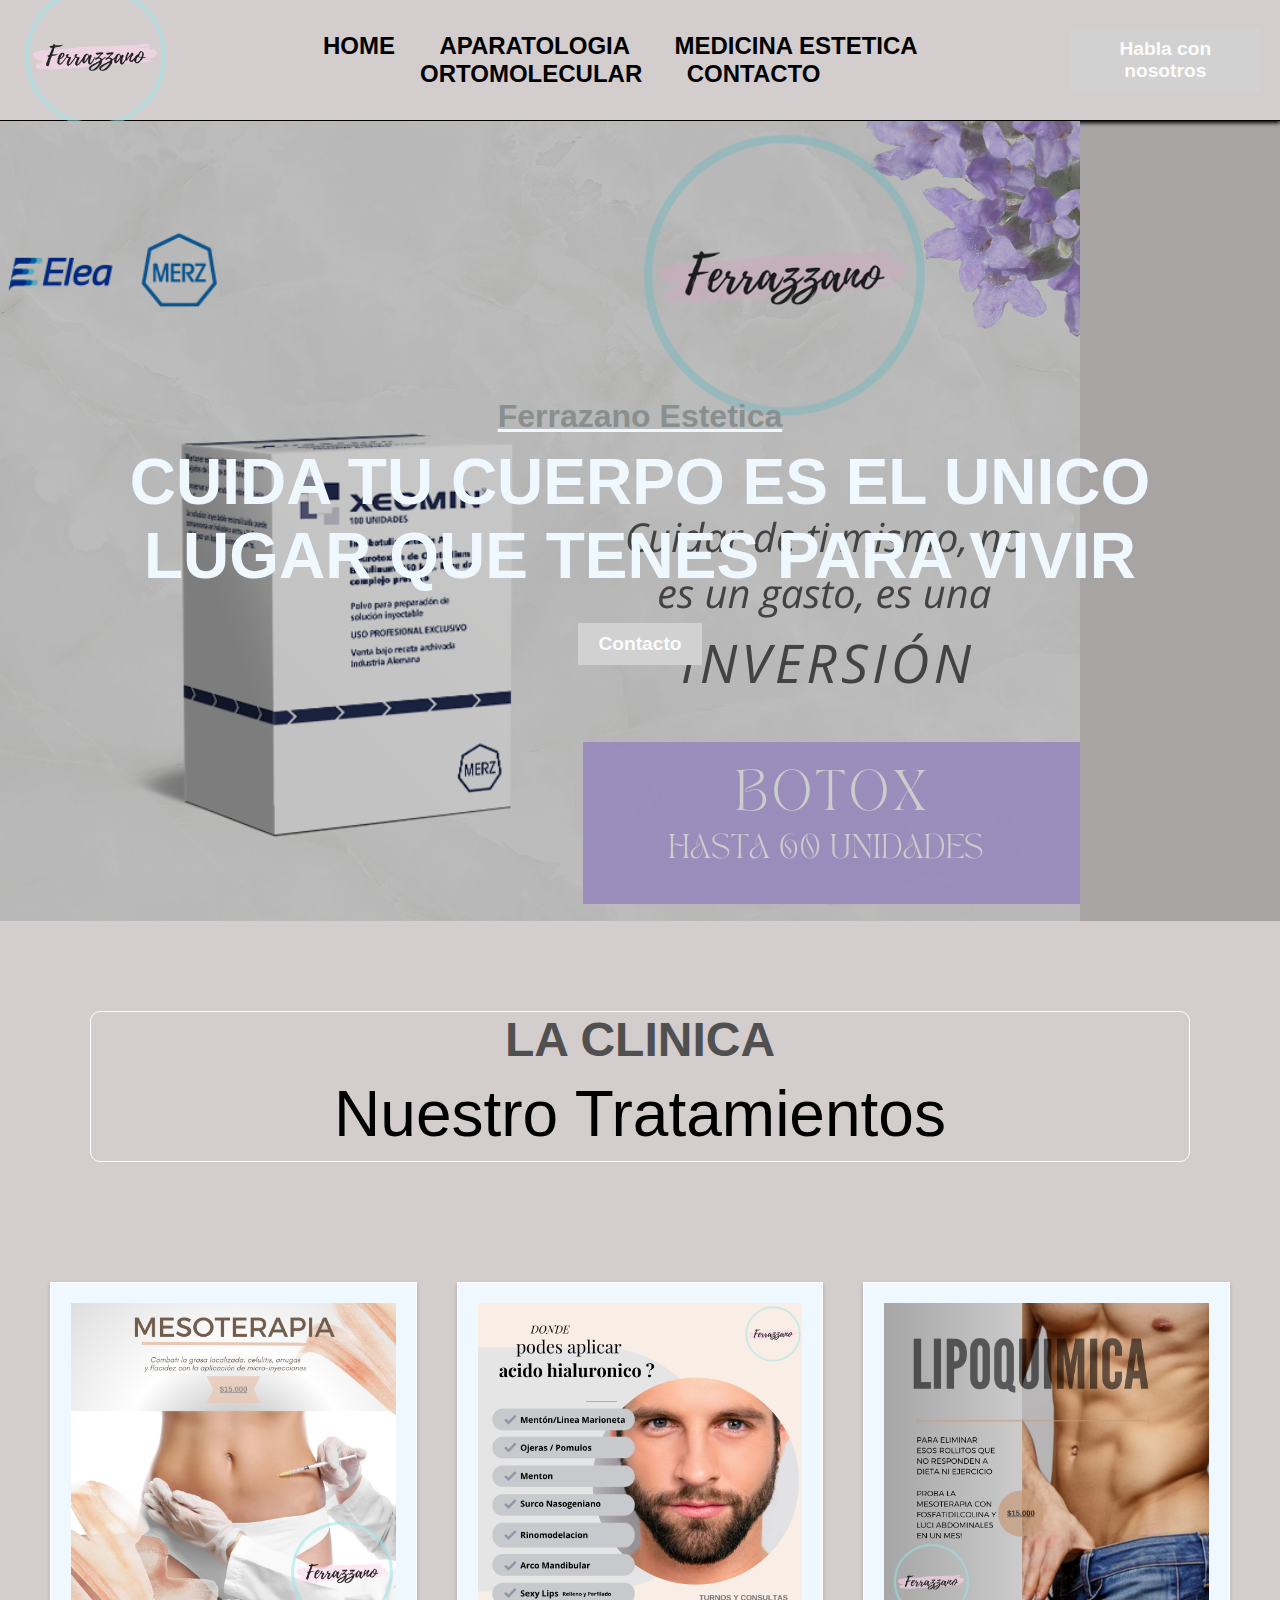
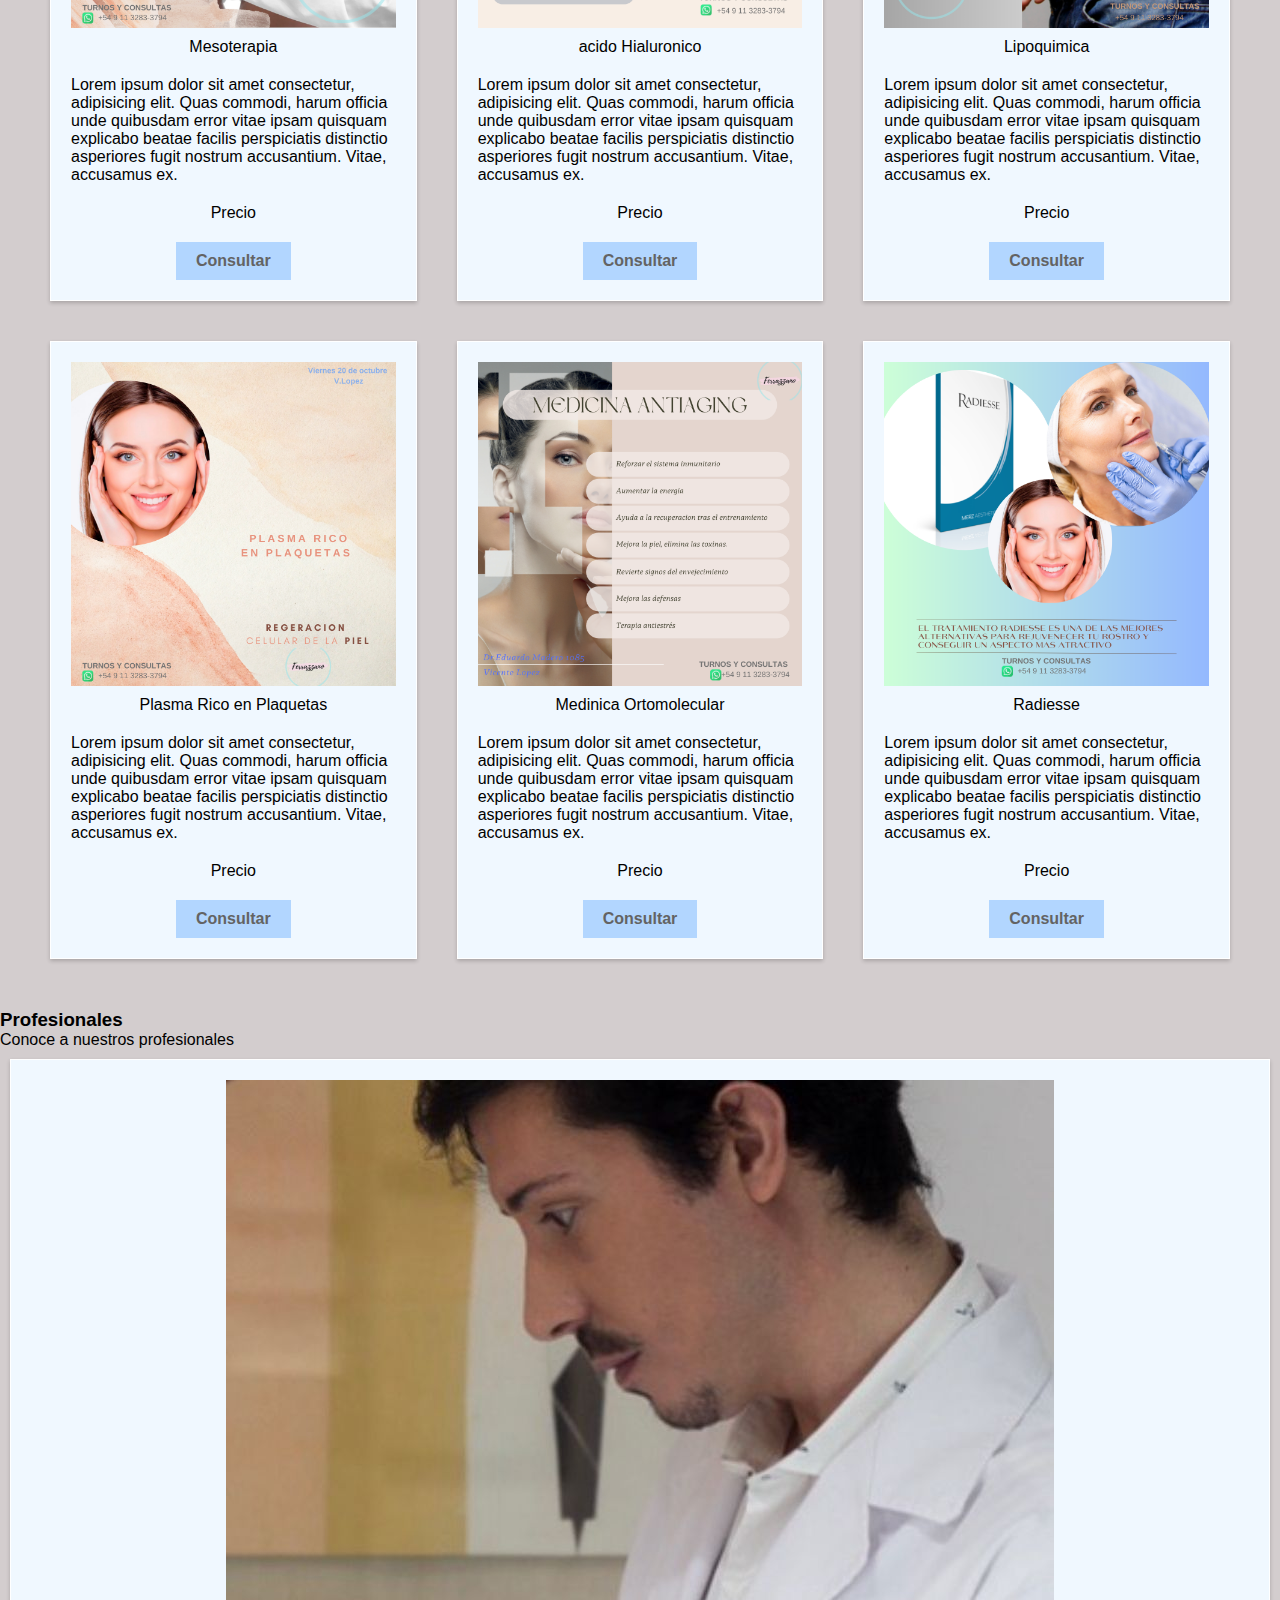
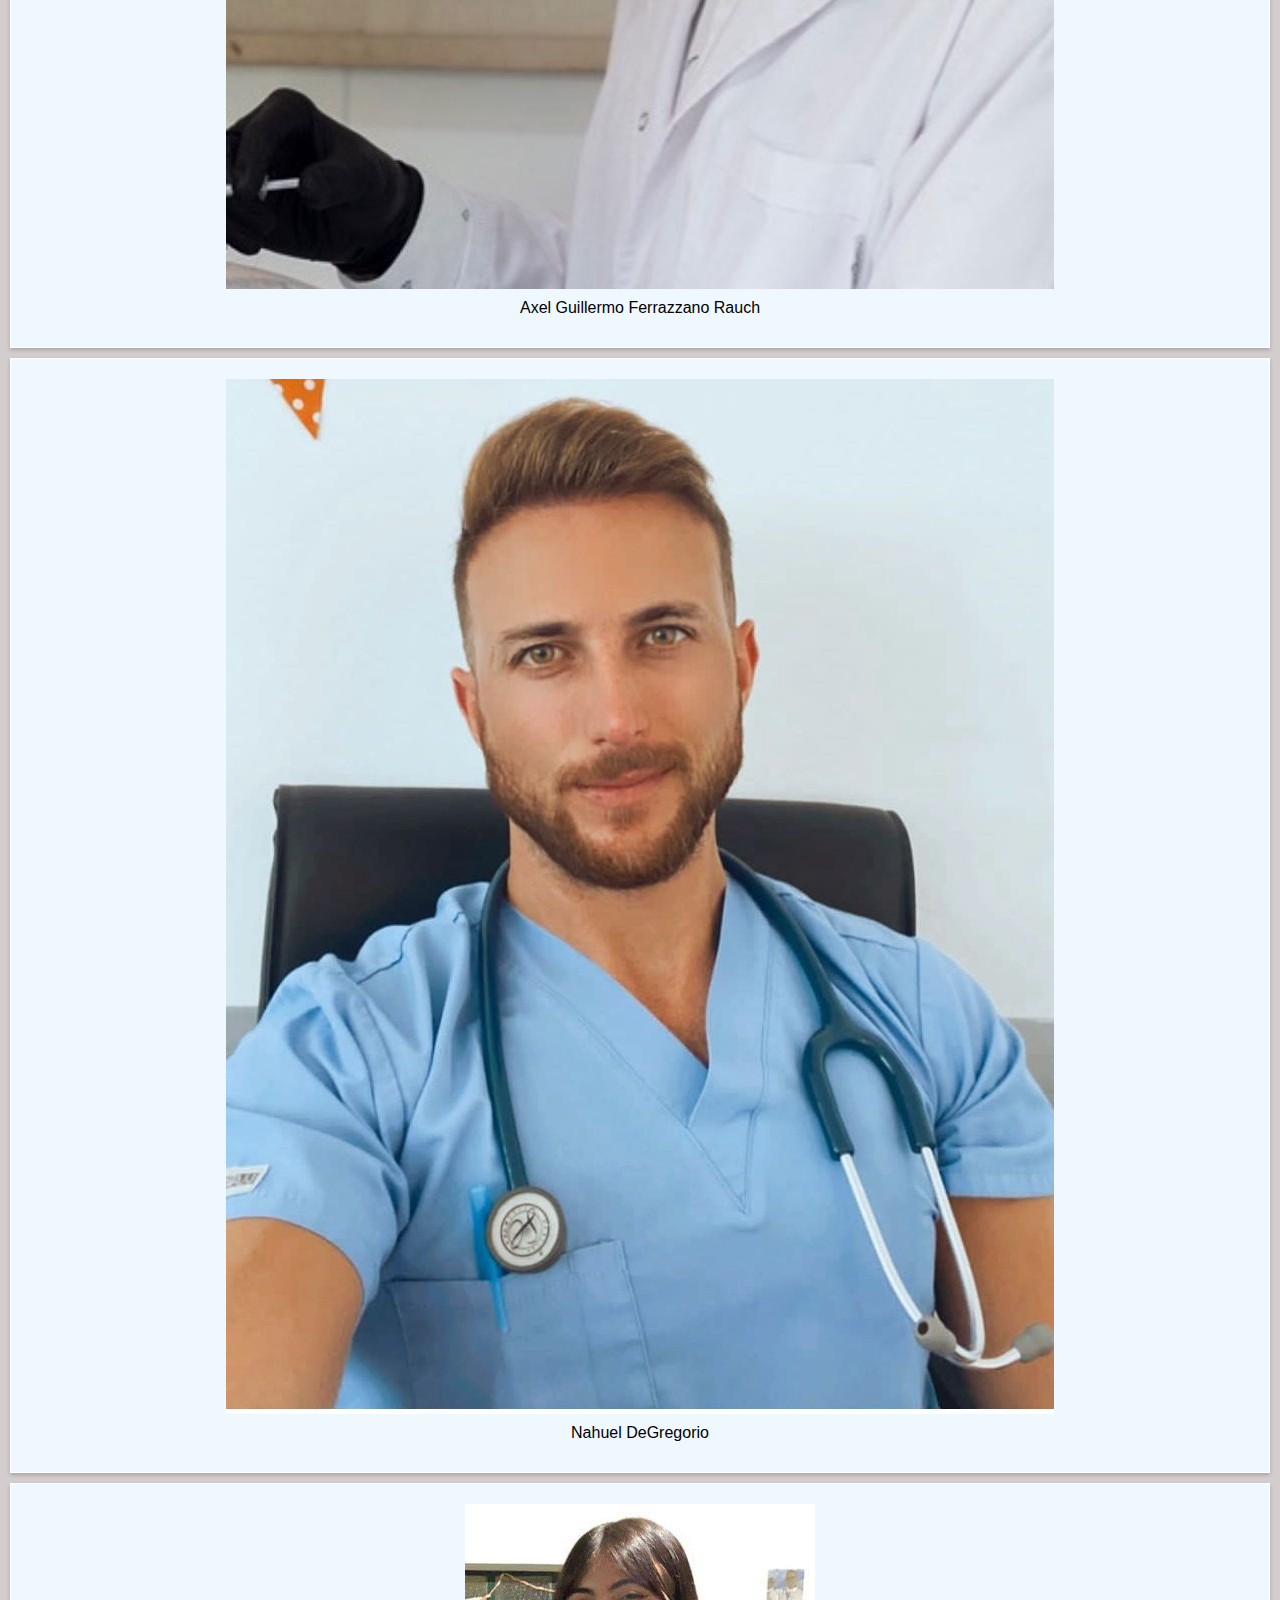
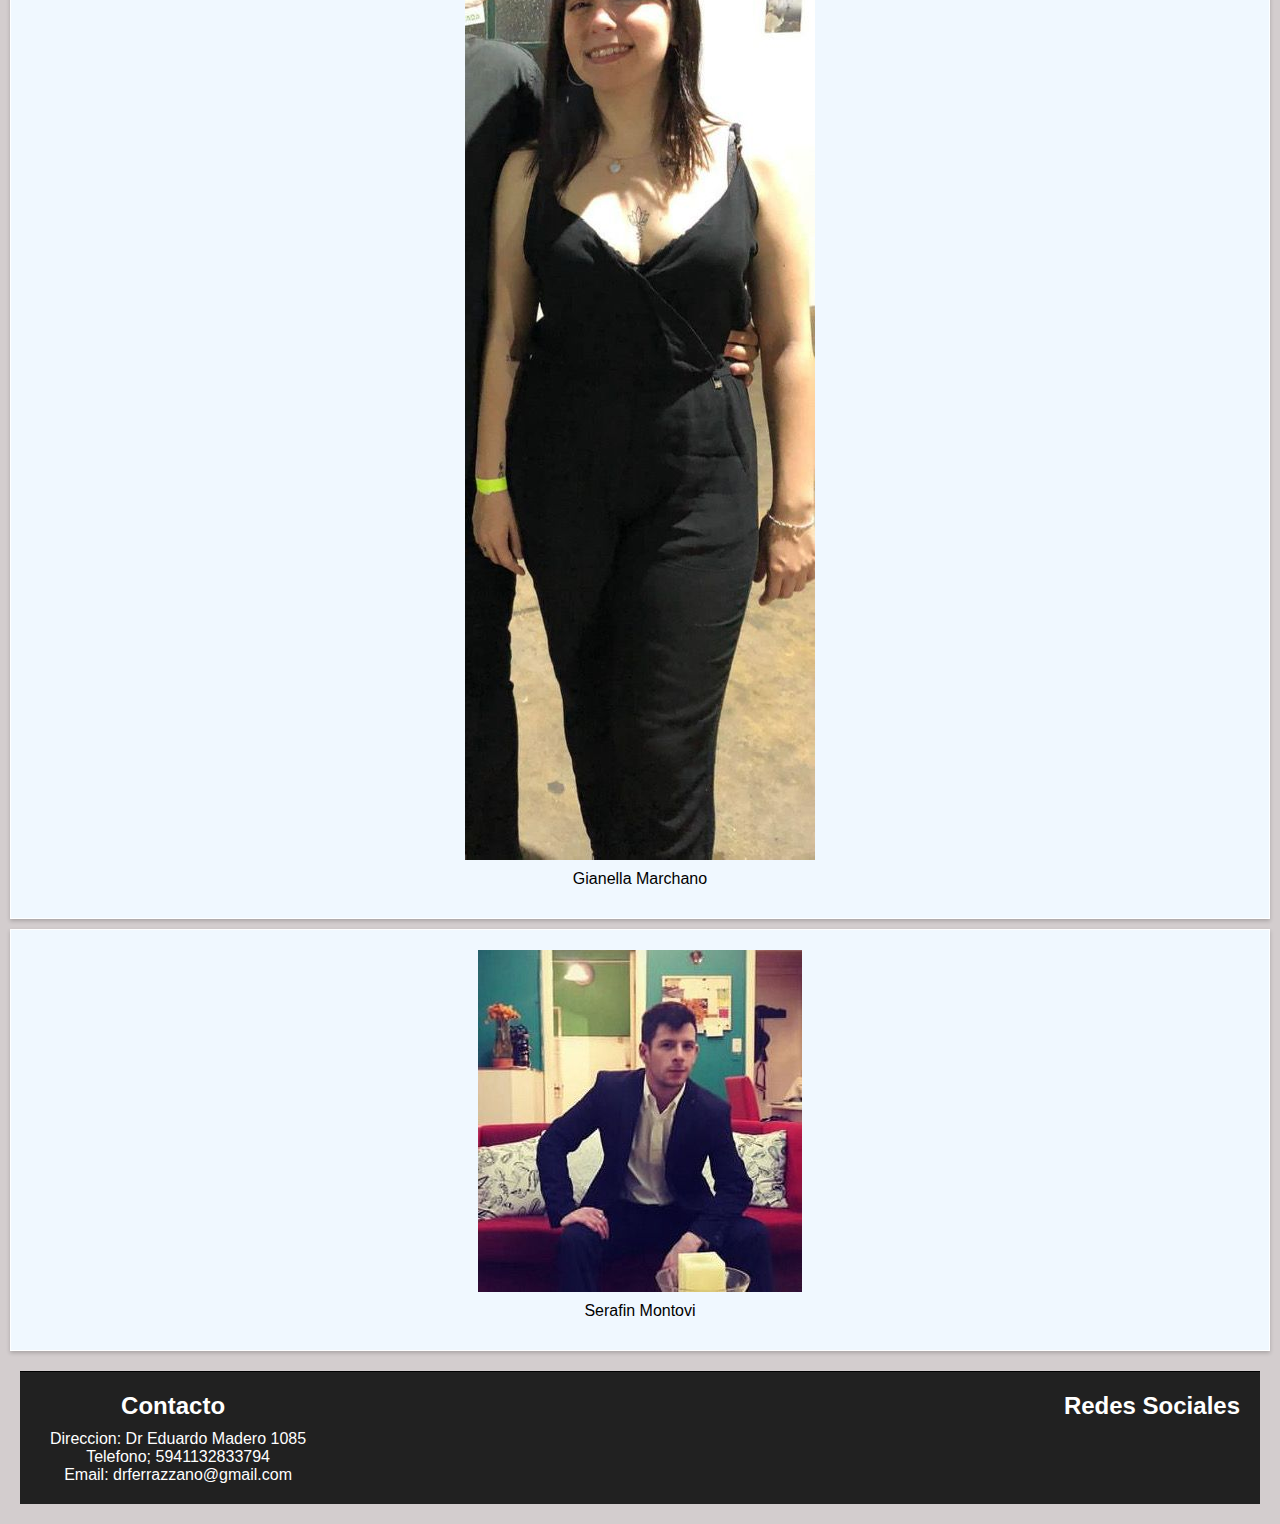
==== index.html @ 077e42eb "carga inicial" ====
<!DOCTYPE html>
<html lang="en">
<head>
    <meta charset="UTF-8">
    <meta name="viewport" content="width=device-width, initial-scale=1.0">
    <title>Ferrazzano Asthetik</title>
    <!--css-->
    <link rel="stylesheet" href="css/style.css">
</head>
<body>

    <!-- header-->


    <header class="encabezado">
        <a href="">
            <img class="logo" src="./img/Ferrazzano.png" alt="logo de ferrazano">
        </a>
        
        <nav>
            <ul>
                <li><a href="index.html">Home</a></li>
                <li><a href="./pages/aparatologia.html">Aparatologia</a></li>
                <li><a href="./pages/medicinaestetica.html">Medicina Estetica</a></li>
                <li><a href="./pages/ortomolecular.html">Ortomolecular</a></li>
                <li><a href="./pages/contacto.html">Contacto</a></li>
            </ul>
        </nav>

        <button class="boton">Habla con nosotros</button>
    </header>

 <!--banner-->


 <section class="banner">
    <div class="bannerContenido">
        <h2><span class="verde"> Ferrazano Estetica</span></h2>
        <p>Cuida tu cuerpo es el unico lugar que tenes para vivir</p>
        <button class="boton">Contacto</button>


    </div>
</section>


<!--Tratamientos-->


<section id="tratamientos" class="tratamientos">
    <h3>La Clinica</h3>
    <p>Nuestro Tratamientos</p>

</section>


<main class="contenedorTratamientos">


    <div class="tarjeta">
        <img src="img/meso.png" alt="Tratamiento 1">
        <p>Mesoterapia</p>
        <p>Lorem ipsum dolor sit amet consectetur, adipisicing elit. Quas commodi, harum officia unde quibusdam error vitae ipsam quisquam explicabo beatae facilis perspiciatis distinctio asperiores fugit nostrum accusantium. Vitae, accusamus ex.</p>
        <p>Precio</p>
        <button class="boton">Consultar</button>
    </div>


    <div class="tarjeta">
        <img src="img/ac h hombre.png" alt="Tratamiento 2">
        <p>acido Hialuronico</p>
        <p>Lorem ipsum dolor sit amet consectetur, adipisicing elit. Quas commodi, harum officia unde quibusdam error vitae ipsam quisquam explicabo beatae facilis perspiciatis distinctio asperiores fugit nostrum accusantium. Vitae, accusamus ex.</p>
        <p>Precio</p>
        <button class="boton">Consultar</button>
    </div>


    <div class="tarjeta">
        <img src="img/lipoquimica.png" alt="Tratamiento 3">
        <p>Lipoquimica</p>
        <p>Lorem ipsum dolor sit amet consectetur, adipisicing elit. Quas commodi, harum officia unde quibusdam error vitae ipsam quisquam explicabo beatae facilis perspiciatis distinctio asperiores fugit nostrum accusantium. Vitae, accusamus ex.</p>
        <p>Precio</p>
        <button class="boton">Consultar</button>
    </div>


    <div class="tarjeta">
        <img src="img/prp.png" alt="Tratamiento 4">
        <p>Plasma Rico en Plaquetas</p>
        <p>Lorem ipsum dolor sit amet consectetur, adipisicing elit. Quas commodi, harum officia unde quibusdam error vitae ipsam quisquam explicabo beatae facilis perspiciatis distinctio asperiores fugit nostrum accusantium. Vitae, accusamus ex.</p>
        <p>Precio</p>
        <button class="boton">Consultar</button>
    </div>


    <div class="tarjeta">
        <img src="img/MEdicina antiaging.png" alt="Tratamiento 5">
        <p>Medinica Ortomolecular</p>
        <p>Lorem ipsum dolor sit amet consectetur, adipisicing elit. Quas commodi, harum officia unde quibusdam error vitae ipsam quisquam explicabo beatae facilis perspiciatis distinctio asperiores fugit nostrum accusantium. Vitae, accusamus ex.</p>
        <p>Precio</p>
        <button class="boton">Consultar</button>
    </div>


    <div class="tarjeta">
        <img src="img/radiesse.png" alt="Tratamiento 6">
        <p>Radiesse</p>
        <p>Lorem ipsum dolor sit amet consectetur, adipisicing elit. Quas commodi, harum officia unde quibusdam error vitae ipsam quisquam explicabo beatae facilis perspiciatis distinctio asperiores fugit nostrum accusantium. Vitae, accusamus ex.</p>
        <p>Precio</p>
        <button class="boton">Consultar</button>
    </div>




</main>


<!--Profesionales-->


<section id="profesionales" class="Especialidades">
    <h3>Profesionales</h3>
    <p>Conoce a nuestros profesionales</p>
    </section>


    <div class="contenedorProfesionales">

        <div class="tarjeta">
            <img src="img/axel dr.jpg" alt="">
            <p>Axel Guillermo Ferrazzano Rauch</p>
        </div>


        <div class="tarjeta">
            <img src="img/dr nahuel.jpg" alt="">
            <p>Nahuel DeGregorio</p>
        </div>


        <div class="tarjeta">
            <img src="img/gianela.jpg" alt="">
            <p>Gianella Marchano</p>
        </div>


        <div class="tarjeta">
            <img src="img/nahuel montovi.jpg" alt="">
            <p>Serafin Montovi</p>
        </div>


    </div>


    <!--Footer-->


    <footer class="footer">
        <div class="footerContenido">
            <div class="infoContenido">
                <h4>Contacto</h4>
                <p><i class="fas fa-map-marker-alt"></i>Direccion: Dr Eduardo Madero 1085</p>
                <p><i class="fas fa-phone"></i>Telefono; 5941132833794</p>
                <p><i class="fas fa-envelope"></i>Email: drferrazzano@gmail.com</p>
            </div>


            <div class="redesSociales">
                <h4>Redes Sociales</h4>
                <a href="#"><i class=" fab fa-facebook"></i></a>
                <a href="#"><i class="fab fa-twitter"></i></a>
                <a href="#"><i class="fab fa-instagram"></i></a>


            </div>


        </div>


    </footer>
</body>
</html>
---- css/style.css ----
*{
    margin: 0;
    padding: 0;
}


@import url('https://fonts.googleapis.com/css2?family=Roboto+Mono:wght@100;400;600&family=Roboto+Serif:ital,opsz,wght@1,8..144,200&family=Roboto:ital,wght@0,100;1,500&family=Tilt+Prism&display=swap');
@import url('https://fonts.googleapis.com/css2?family=Rubik+Mono+One&display=swap');


body{
    font-family: 'Roboto', sans-serif;
    background-color: rgb(186, 203, 218);
}


/* header*/


.encabezado{
    display: flex;
    justify-content: space-around;
    align-items: center;
    height: 100px;
    box-shadow: 0px 2px 4px rgb(0, 0, 0);
}




.verde{
    color: rgb(137, 143, 143);
}


.boton{
    background-color: rgb(209, 209, 209);
    color: rgb(252, 251, 251);
    font-weight: 700;
    border: none;
    padding: 10px 20px;
    font-size: 1.2rem;
}


.boton:hover{
    background-color: rgb(178, 214, 255);
    color: rgb(3, 3, 3);
    cursor: pointer;
}


.encabezado li{
    list-style-type: none;
    display: inline-block;
}


.encabezado li a{
    text-decoration: none;
    margin: 10px;
    color: black;
    font-size: 1.5rem;
}


/* Banner*/


.banner{
    background-image: url("..//img/@FERRAZZANO.ESTETICA.png") ;
    background-repeat: no-repeat; ;
    height: calc(100vh - 100px);
    position: relative;
    display: flex;
    justify-content: center;
    align-items: center;


}


.banner::after{
    content: "";
    position: absolute;
    top: 0;
    left: 0;
    width: 100%;
    height: 100%;
    background-color:  rgb(0, 0, 0, 0.2);
    z-index: 0;
}


.bannerContenido{
    z-index: 1;
    display: flex;
    flex-direction: column;
    justify-content: center;
    align-items: center;
    padding: 20px;
}


.bannerContenido h2{
    font-size: 2rem;
    font-weight: bold;
    color: aliceblue;
    margin-bottom: 10px;


}


.bannerContenido p{
    color: aliceblue;
    font-size: 4rem;
    text-transform: uppercase;
    font-weight: 700;
    font-family: 'Rubik Mono One', sans-serif;
    margin-bottom: 20px;
    text-align: center;
}


.bannerContenido .boton{
    margin-top: 10px;
}


/*Destinos*/


.tratamientos{
    text-align: center;
    margin: 10vh;
    border-bottom: 1px solid black;


}


.tratamientos h3{
    color: rgb(80, 80, 80);
    text-transform: uppercase ;
    font-size: 3rem;


}


.tratamientos p{
    font-size: 4rem;
    color: black;
    padding: 10px;
}


.contenedorTratamientos{
    display: grid;
    grid-template-columns: repeat(3, 1fr);
    gap: 20px;
}


.tratamientos{
    border: 1px solid white;
    border-radius: 10px;
    text-align: center;
}


.tarjeta{
    display: flex;
    flex-direction: column;
    justify-content: center;
    align-items: center;
    background-color: aliceblue;
    border: 1px solid white;
    padding: 20px;
    box-shadow: 0px 2px 4px rgb(0, 0, 0, 0.2);
    margin: 10px;
}


.tarjeta img{
    max-width: 100%;
}


.tarjeta p{
    margin: 10px 0;
}


.tarjeta button{
    background-color: rgb(178, 214, 255);
    color: rgb(99, 99, 99);
    border: none;
    padding: 10px 20px;
    font-size: 1rem;
    cursor: pointer;
    margin-top: 10px;
}


.tarjeta button:hover{
    background-color: rgb(50, 69, 243);


}








/*profesionales*/

.contenedorProfesonales{
    display: flex;
    margin: 10vh;
}


/* footer*/

.footer{
    background-color: #212121;
    color: #fff;
    padding: 20px 0;
}


.footerContenido{
    display: flex;
    justify-content: space-between;
    max-width: 1200px;
    margin: 0 auto;
    padding: 0 20px;
}


.footer h4{
    font-size: 1.5rem;
    margin-bottom: 10px;
}


.infoContacto p,
.redesSociales a{
    margin: 5px 0;
    font-size: 1.2rem;
}


.redesSociales a{
    color: yellow;
    text-decoration: none;
    margin-right: 10px;
    font-size: 1.5rem;
}


.redesSociales a:hover{
    color: lightgreen;
}




.footer i{
    margin-right: 10px;
}


/*BODY*/

body{
    background-color: rgb(211, 205, 206);
}

/*HEADER*/

header{
    border-bottom: 1px solid black;
    text-align: center;
    padding: 10px 20px;
}

.logo{
    width: 150px;
}

nav ul li{
    list-style: none;
    display: inline-block;
    margin: 0 10px;
}

a{
    text-decoration: none;
    text-transform: uppercase;
    font-weight: bold;
    color: rgb(204, 139, 150);
}

/*MAIN*/

main{
    margin: 20px;
    padding: 20px;
}

h1,
h2{
    text-align: center;
    text-decoration: underline;
    margin: 20px 0px;
}


/*FOOTER*/


footer{
    margin: 20px;
    padding: 20px;
    border-top: .0625rem solid black;
    text-align: center;
}


.contenedorMED{
    margin: 3px;
    border: 4px solid grey;
    border-radius: 2px;
}

.imgMED{
    display: block;
    width: 50%;
    height: auto;
    margin: auto;

}

.contenedorAparatologia{
    margin: 3px;
    border: 4px solid grey;
    border-radius: 2px;
}

.imgAparatologia{
    display: block;
    width: 50%;
    height: auto;
    margin: auto;
}

.contenedorAparatologia p{
    background-color: gray;
    color: rgb(243, 205, 149);
    text-align: center;
    padding: 10px;
    font-weight: bold;
    font-size: 18px;
    text-transform: uppercase;
}

.contenedorAntiage{
    margin: 3px;
    border: 4px solid grey;
    border-radius: 2px;
}

.imgAntiage{
    display: block;
    width: 50%;
    height: auto;
    margin: auto;
}

.parrafoAntiage{
    text-align: center;
    text-decoration: underline;
    margin: 20px 0px;
}


/*IFRAME*/

iframe{
    display: block;
    margin: auto;
}


/*FORMULARIO*/

form{
    margin-top: 20px;
}

label{
    display: block;
    font-weight: bold;
    margin-bottom: 5px;
    color: rgb(117, 116, 114);
}

input,
textarea{
    display: block;
    width: 100%;
    padding: 10px;
    border: 2px solid rgb(209, 208, 208);
    border-radius: 5px;
    font-size: 16px;
    margin-bottom: 10px;
}

.botonFormulario{
    background-color: rgb(163, 170, 170);
    color: antiquewhite;
    border: none;
    padding: 10px 20px;
    border-radius: 5px;
    font-size: 18px;
    cursor: pointer;
    margin-top: 10px;
}



/*vista tablet*/
/* 768 hasta 1023*/

@media (max-width:1023px){
    /*header*/

    .encabezado{
        height: auto;
        flex-direction: column;
        text-align: center;
    }

    .encabezado .boton{
        display: none;
    }


/*banner*/

.bannerContenido p{
    font-size: 2.5rem;
}
    /*tratamientos*/
    
    .tratamientos{
        margin: 5vh;
        font-size: 2rem;
    }

.tratamientos h3,
.tratamientos p{
    font-size: inherit;
}

.contenedorTratamientos{
    grid-template-columns: 1fr 1fr;
}


/*profesionales*/

.contenedorProfesionales{
    flex-direction: column ;
}

/*footer*/

.footerContenido{
    flex-direction: column;
    text-align: center;
}

}
    


/*movil*/

@media (max-width: 768px){

/* tratamientos*/

.contenedorTratamientos{
    grid-template-columns: 1fr;
}
}
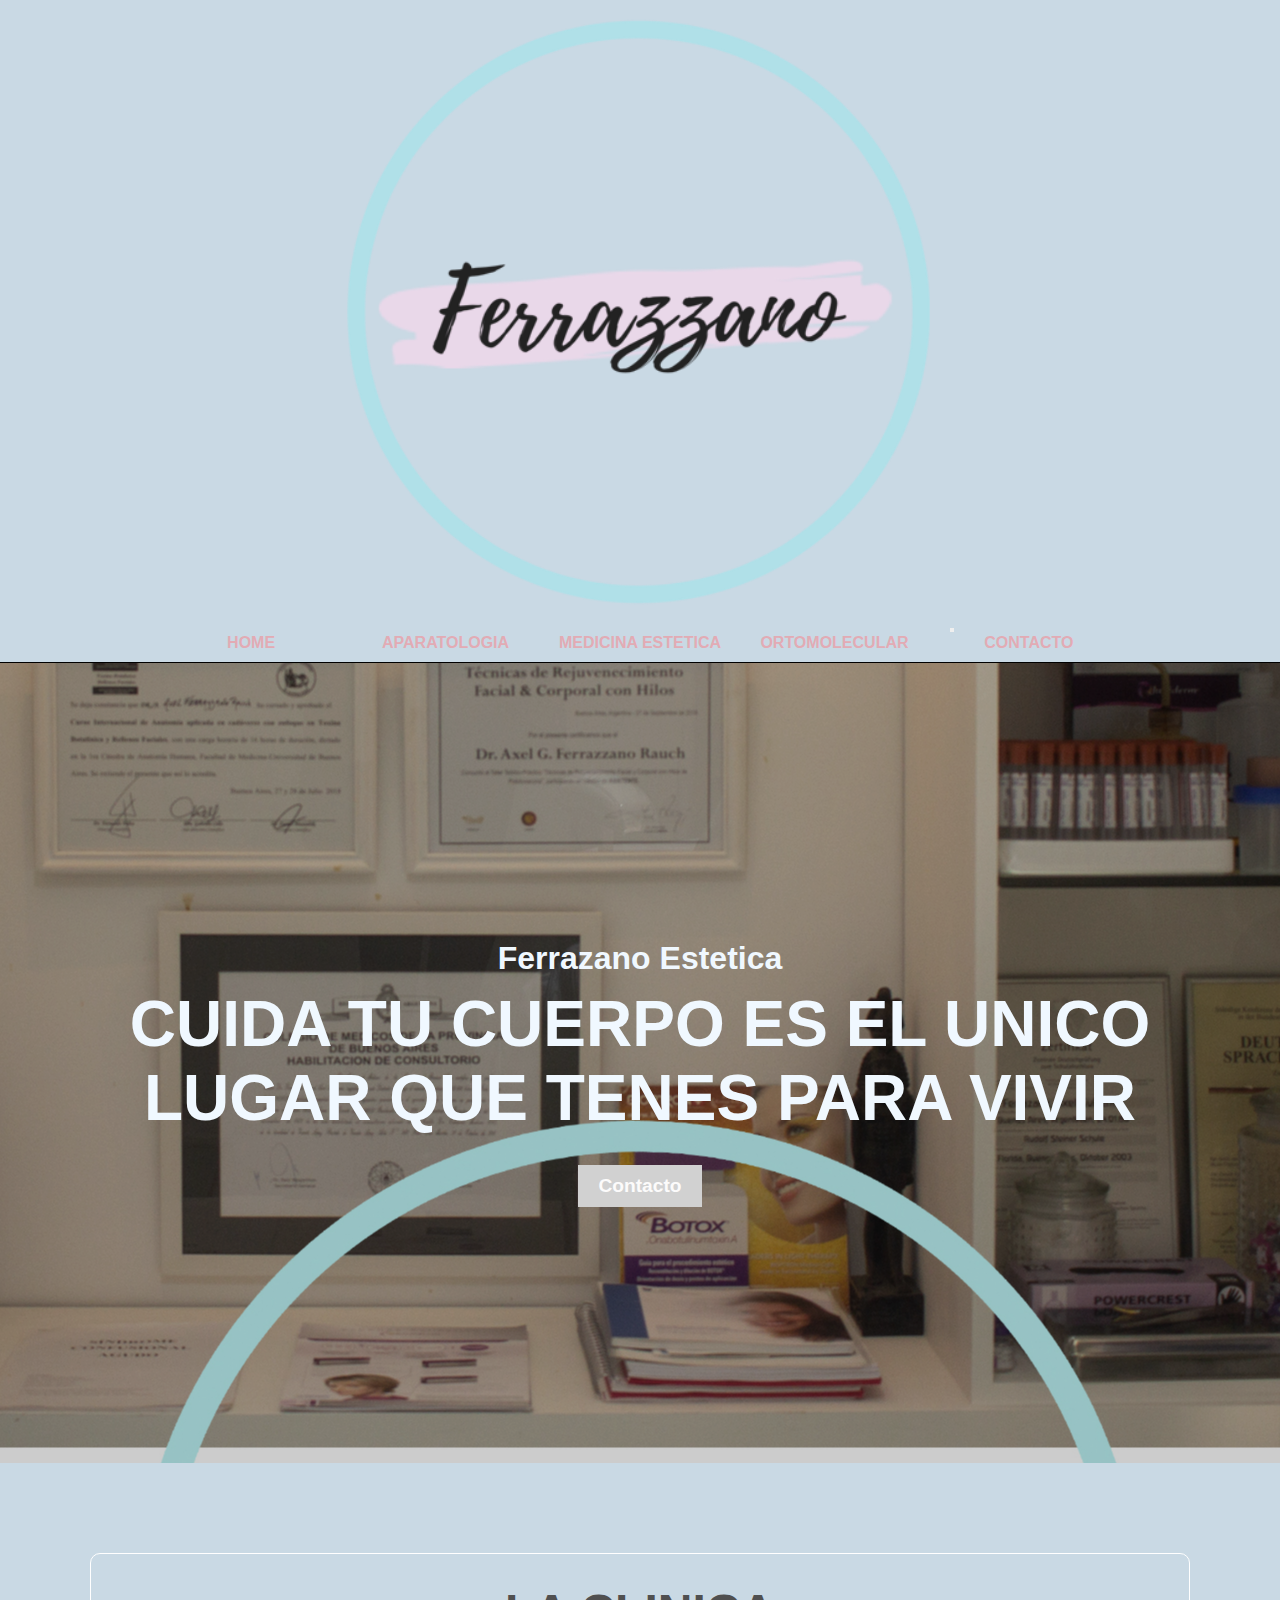
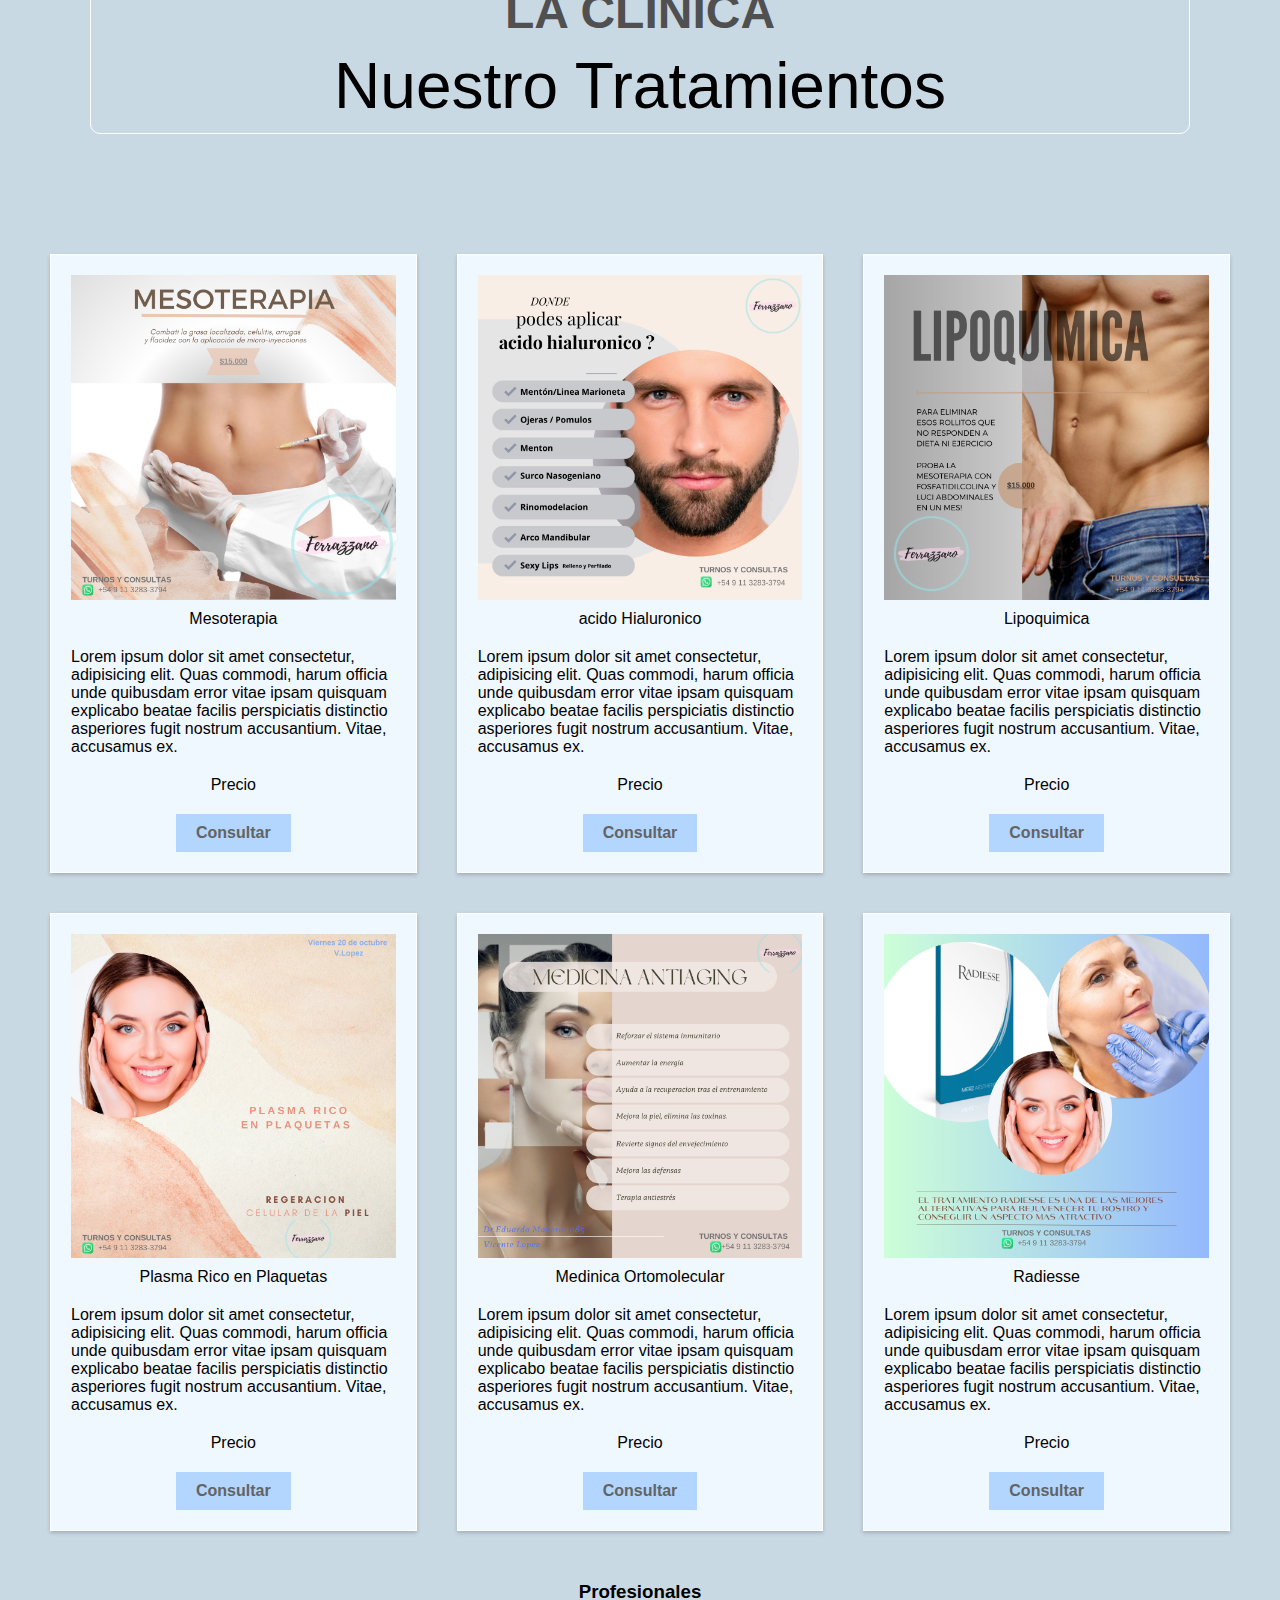
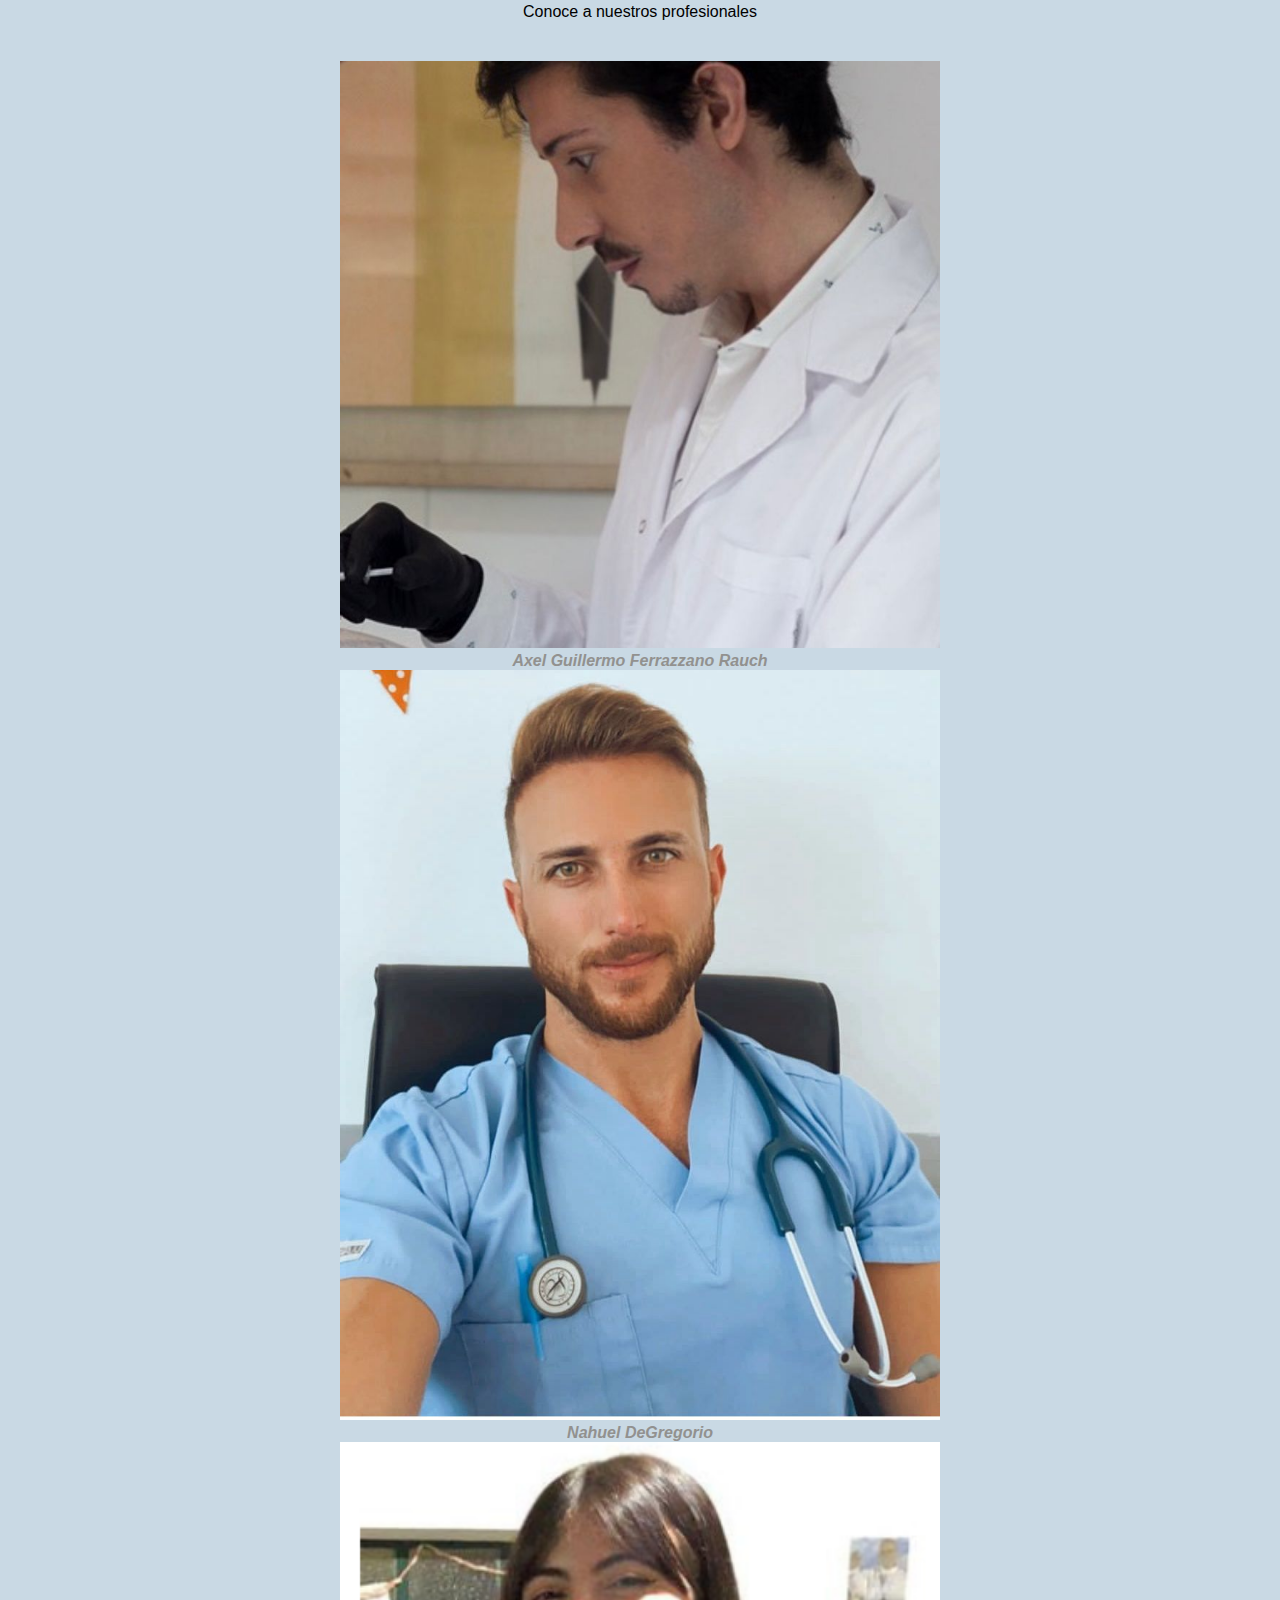
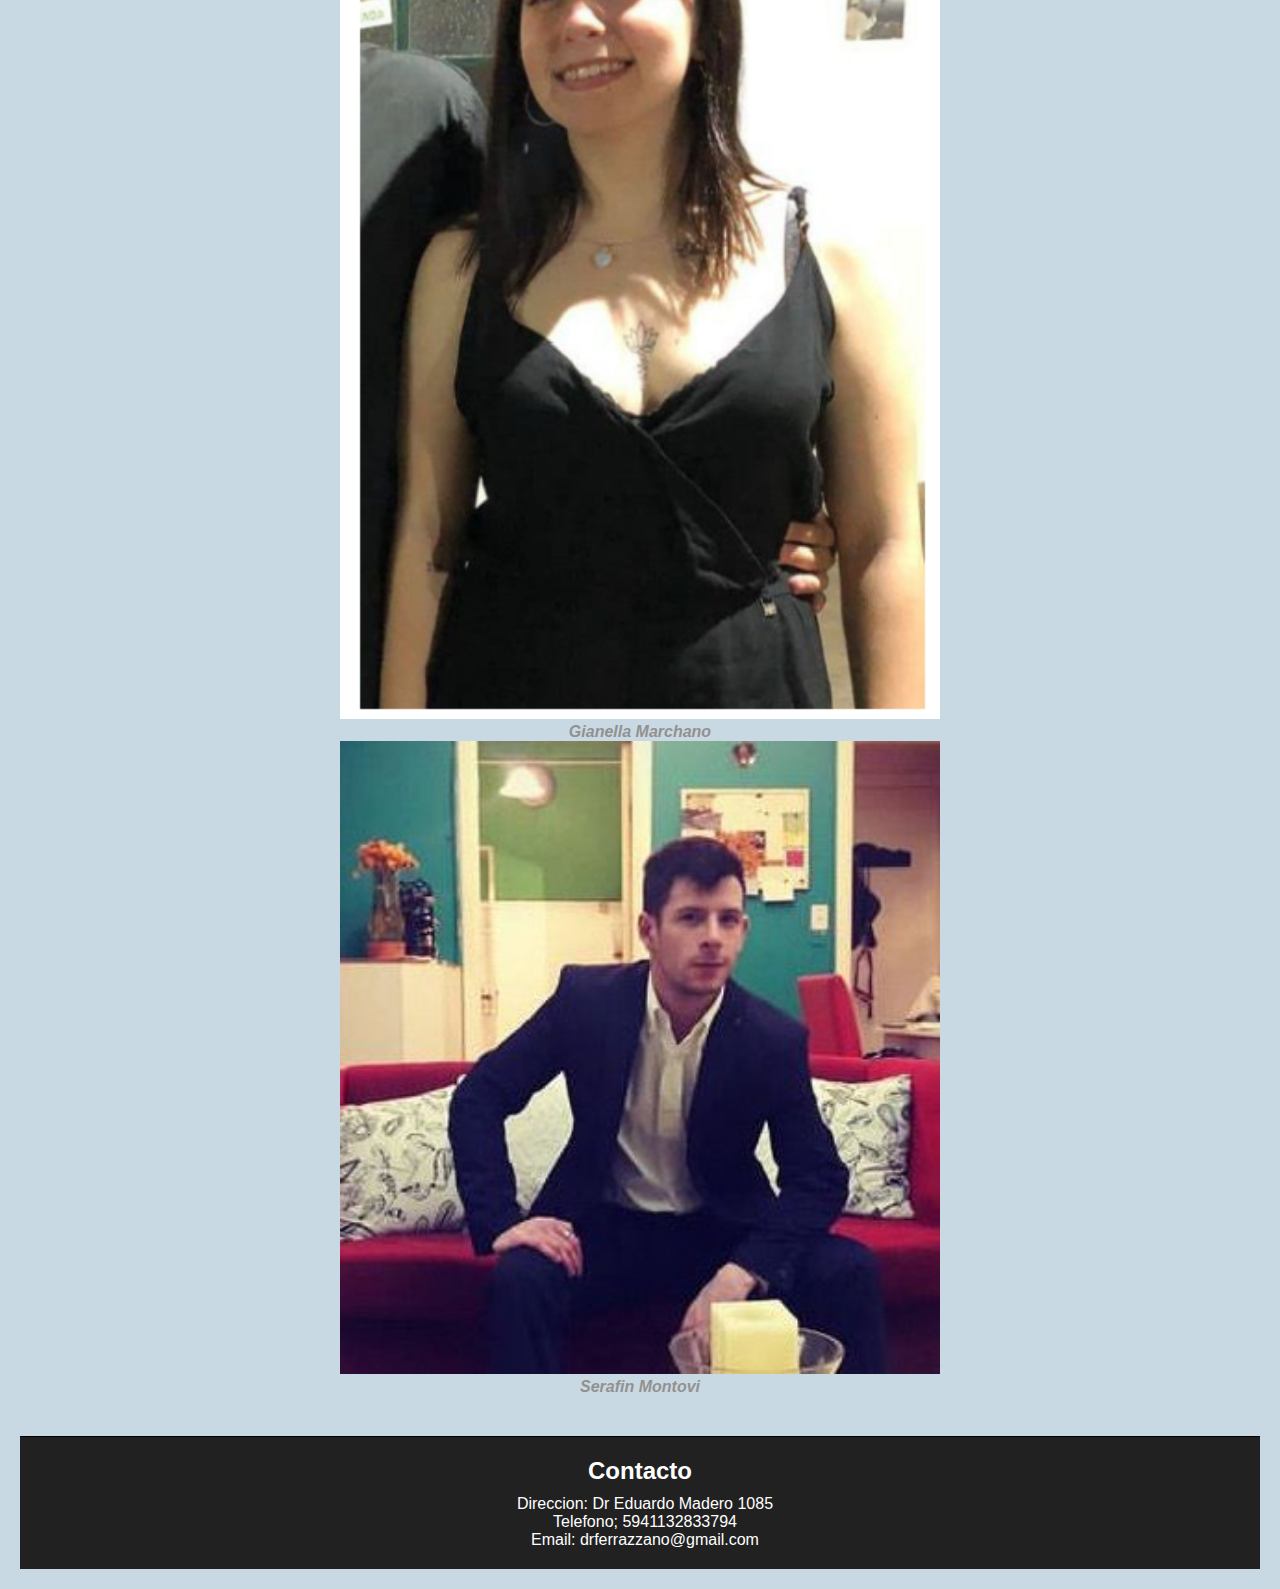
==== commit 96b40c5d: "correccion" ====
--- a/index.html
+++ b/index.html
@@ -1,157 +1,179 @@
 <!DOCTYPE html>
 <html lang="en">
+
 <head>
     <meta charset="UTF-8">
     <meta name="viewport" content="width=device-width, initial-scale=1.0">
     <title>Ferrazzano Asthetik</title>
+    <!--css bs -->
+    <link href="https://cdn.jsdelivr.net/npm/bootstrap@5.3.2/dist/css/bootstrap.min.css" rel="stylesheet"
+        integrity="sha384-T3c6CoIi6uLrA9TneNEoa7RxnatzjcDSCmG1MXxSR1GAsXEV/Dwwykc2MPK8M2HN" crossorigin="anonymous">
     <!--css-->
     <link rel="stylesheet" href="css/style.css">
 </head>
+
 <body>
 
     <!-- header-->
 
-
-    <header class="encabezado">
-        <a href="">
-            <img class="logo" src="./img/Ferrazzano.png" alt="logo de ferrazano">
-        </a>
-        
-        <nav>
-            <ul>
-                <li><a href="index.html">Home</a></li>
-                <li><a href="./pages/aparatologia.html">Aparatologia</a></li>
-                <li><a href="./pages/medicinaestetica.html">Medicina Estetica</a></li>
-                <li><a href="./pages/ortomolecular.html">Ortomolecular</a></li>
-                <li><a href="./pages/contacto.html">Contacto</a></li>
-            </ul>
-        </nav>
-
-        <button class="boton">Habla con nosotros</button>
+    <!--navbar bss-->
+
+    <header class="navbar navbar-expand-lg arriba">
+        <div class="container-fluid">
+            <a class="navbar-brand" href="#"> <img class="logoContacto" src="./img/Ferrazzano.png" alt=""></a>
+            <button class="navbar-toggler" type="button" data-bs-toggle="collapse" data-bs-target="#navbarNav"
+                aria-controls="navbarNav" aria-expanded="false" aria-label="Toggle navigation">
+                <span class="navbar-toggler-icon"></span>
+            </button>
+            <nav class="collapse navbar-collapse" id="navbarNav">
+                <ul class="navbar-nav">
+                    <li><a href="index.html">Home</a></li>
+                    <li><a href="./pages/aparatologia.html">Aparatologia</a></li>
+                    <li><a href="./pages/medicinaestetica.html">Medicina Estetica</a></li>
+                    <li><a href="./pages/ortomolecular.html">Ortomolecular</a></li>
+                    <li><a href="./pages/contacto.html">Contacto</a></li>
+                </ul>
+
+            </nav>
+        </div>
     </header>
 
- <!--banner-->
-
-
- <section class="banner">
-    <div class="bannerContenido">
-        <h2><span class="verde"> Ferrazano Estetica</span></h2>
-        <p>Cuida tu cuerpo es el unico lugar que tenes para vivir</p>
-        <button class="boton">Contacto</button>
-
-
-    </div>
-</section>
-
-
-<!--Tratamientos-->
-
-
-<section id="tratamientos" class="tratamientos">
-    <h3>La Clinica</h3>
-    <p>Nuestro Tratamientos</p>
-
-</section>
-
-
-<main class="contenedorTratamientos">
-
-
-    <div class="tarjeta">
-        <img src="img/meso.png" alt="Tratamiento 1">
-        <p>Mesoterapia</p>
-        <p>Lorem ipsum dolor sit amet consectetur, adipisicing elit. Quas commodi, harum officia unde quibusdam error vitae ipsam quisquam explicabo beatae facilis perspiciatis distinctio asperiores fugit nostrum accusantium. Vitae, accusamus ex.</p>
-        <p>Precio</p>
-        <button class="boton">Consultar</button>
-    </div>
-
-
-    <div class="tarjeta">
-        <img src="img/ac h hombre.png" alt="Tratamiento 2">
-        <p>acido Hialuronico</p>
-        <p>Lorem ipsum dolor sit amet consectetur, adipisicing elit. Quas commodi, harum officia unde quibusdam error vitae ipsam quisquam explicabo beatae facilis perspiciatis distinctio asperiores fugit nostrum accusantium. Vitae, accusamus ex.</p>
-        <p>Precio</p>
-        <button class="boton">Consultar</button>
-    </div>
-
-
-    <div class="tarjeta">
-        <img src="img/lipoquimica.png" alt="Tratamiento 3">
-        <p>Lipoquimica</p>
-        <p>Lorem ipsum dolor sit amet consectetur, adipisicing elit. Quas commodi, harum officia unde quibusdam error vitae ipsam quisquam explicabo beatae facilis perspiciatis distinctio asperiores fugit nostrum accusantium. Vitae, accusamus ex.</p>
-        <p>Precio</p>
-        <button class="boton">Consultar</button>
-    </div>
-
-
-    <div class="tarjeta">
-        <img src="img/prp.png" alt="Tratamiento 4">
-        <p>Plasma Rico en Plaquetas</p>
-        <p>Lorem ipsum dolor sit amet consectetur, adipisicing elit. Quas commodi, harum officia unde quibusdam error vitae ipsam quisquam explicabo beatae facilis perspiciatis distinctio asperiores fugit nostrum accusantium. Vitae, accusamus ex.</p>
-        <p>Precio</p>
-        <button class="boton">Consultar</button>
-    </div>
-
-
-    <div class="tarjeta">
-        <img src="img/MEdicina antiaging.png" alt="Tratamiento 5">
-        <p>Medinica Ortomolecular</p>
-        <p>Lorem ipsum dolor sit amet consectetur, adipisicing elit. Quas commodi, harum officia unde quibusdam error vitae ipsam quisquam explicabo beatae facilis perspiciatis distinctio asperiores fugit nostrum accusantium. Vitae, accusamus ex.</p>
-        <p>Precio</p>
-        <button class="boton">Consultar</button>
-    </div>
-
-
-    <div class="tarjeta">
-        <img src="img/radiesse.png" alt="Tratamiento 6">
-        <p>Radiesse</p>
-        <p>Lorem ipsum dolor sit amet consectetur, adipisicing elit. Quas commodi, harum officia unde quibusdam error vitae ipsam quisquam explicabo beatae facilis perspiciatis distinctio asperiores fugit nostrum accusantium. Vitae, accusamus ex.</p>
-        <p>Precio</p>
-        <button class="boton">Consultar</button>
-    </div>
-
-
-
-
-</main>
-
-
-<!--Profesionales-->
-
-
-<section id="profesionales" class="Especialidades">
-    <h3>Profesionales</h3>
-    <p>Conoce a nuestros profesionales</p>
+
+
+    <!--banner-->
+
+
+    <section class="banner">
+        <div class="bannerContenido">
+            <h2> Ferrazano Estetica</h2>
+            <p>Cuida tu cuerpo es el unico lugar que tenes para vivir</p>
+            <button class="boton">Contacto</button>
+
+
+        </div>
     </section>
 
 
-    <div class="contenedorProfesionales">
-
-        <div class="tarjeta">
-            <img src="img/axel dr.jpg" alt="">
-            <p>Axel Guillermo Ferrazzano Rauch</p>
-        </div>
-
-
-        <div class="tarjeta">
-            <img src="img/dr nahuel.jpg" alt="">
-            <p>Nahuel DeGregorio</p>
-        </div>
-
-
-        <div class="tarjeta">
-            <img src="img/gianela.jpg" alt="">
-            <p>Gianella Marchano</p>
-        </div>
-
-
-        <div class="tarjeta">
-            <img src="img/nahuel montovi.jpg" alt="">
-            <p>Serafin Montovi</p>
-        </div>
-
-
-    </div>
+    <!--Tratamientos-->
+
+
+    <section id="tratamientos" class="tratamientos">
+        <h3>La Clinica</h3>
+        <p>Nuestro Tratamientos</p>
+
+    </section>
+
+
+    <main class="contenedorTratamientos">
+
+
+        <div class="tarjeta">
+            <img src="img/meso.png" alt="Tratamiento 1">
+            <p>Mesoterapia</p>
+            <p>Lorem ipsum dolor sit amet consectetur, adipisicing elit. Quas commodi, harum officia unde quibusdam
+                error vitae ipsam quisquam explicabo beatae facilis perspiciatis distinctio asperiores fugit nostrum
+                accusantium. Vitae, accusamus ex.</p>
+            <p>Precio</p>
+            <button class="boton">Consultar</button>
+        </div>
+
+
+        <div class="tarjeta">
+            <img src="img/ac h hombre.png" alt="Tratamiento 2">
+            <p>acido Hialuronico</p>
+            <p>Lorem ipsum dolor sit amet consectetur, adipisicing elit. Quas commodi, harum officia unde quibusdam
+                error vitae ipsam quisquam explicabo beatae facilis perspiciatis distinctio asperiores fugit nostrum
+                accusantium. Vitae, accusamus ex.</p>
+            <p>Precio</p>
+            <button class="boton">Consultar</button>
+        </div>
+
+
+        <div class="tarjeta">
+            <img src="img/lipoquimica.png" alt="Tratamiento 3">
+            <p>Lipoquimica</p>
+            <p>Lorem ipsum dolor sit amet consectetur, adipisicing elit. Quas commodi, harum officia unde quibusdam
+                error vitae ipsam quisquam explicabo beatae facilis perspiciatis distinctio asperiores fugit nostrum
+                accusantium. Vitae, accusamus ex.</p>
+            <p>Precio</p>
+            <button class="boton">Consultar</button>
+        </div>
+
+
+        <div class="tarjeta">
+            <img src="img/prp.png" alt="Tratamiento 4">
+            <p>Plasma Rico en Plaquetas</p>
+            <p>Lorem ipsum dolor sit amet consectetur, adipisicing elit. Quas commodi, harum officia unde quibusdam
+                error vitae ipsam quisquam explicabo beatae facilis perspiciatis distinctio asperiores fugit nostrum
+                accusantium. Vitae, accusamus ex.</p>
+            <p>Precio</p>
+            <button class="boton">Consultar</button>
+        </div>
+
+
+        <div class="tarjeta">
+            <img src="img/MEdicina antiaging.png" alt="Tratamiento 5">
+            <p>Medinica Ortomolecular</p>
+            <p>Lorem ipsum dolor sit amet consectetur, adipisicing elit. Quas commodi, harum officia unde quibusdam
+                error vitae ipsam quisquam explicabo beatae facilis perspiciatis distinctio asperiores fugit nostrum
+                accusantium. Vitae, accusamus ex.</p>
+            <p>Precio</p>
+            <button class="boton">Consultar</button>
+        </div>
+
+
+        <div class="tarjeta">
+            <img src="img/radiesse.png" alt="Tratamiento 6">
+            <p>Radiesse</p>
+            <p>Lorem ipsum dolor sit amet consectetur, adipisicing elit. Quas commodi, harum officia unde quibusdam
+                error vitae ipsam quisquam explicabo beatae facilis perspiciatis distinctio asperiores fugit nostrum
+                accusantium. Vitae, accusamus ex.</p>
+            <p>Precio</p>
+            <button class="boton">Consultar</button>
+        </div>
+
+
+
+
+    </main>
+
+
+    <!--Profesionales-->
+
+
+    <section id="profesionales" class="especialidades">
+        <h3>Profesionales</h3>
+        <p>Conoce a nuestros profesionales</p>
+    </section>
+
+    <main class="contenedorProfesionales">
+
+
+        <div class="tarjetaProf">
+            <img src="img/axel dr.jpg" class="img-fluid img-thumbnail" alt="">
+            <p >Axel Guillermo Ferrazzano Rauch</p>
+        </div>
+
+
+        <div class="tarjetaProf">
+            <img src="img/dr nahuel.jpg" class="img-fluid img-thumbnail" alt="">
+            <p >Nahuel DeGregorio</p>
+        </div>
+
+
+        <div class="tarjetaProf">
+            <img src="img/GIANELA PIC.png" class="img-fluid img-thumbnail" alt="">
+            <p >Gianella Marchano</p>
+        </div>
+
+
+        <div class="tarjetaProf">
+            <img src="img/nahuel montovi.jpg" class="img-fluid img-thumbnail" alt="">
+            <p >Serafin Montovi</p>
+        </div>
+
+
+    </main>
 
 
     <!--Footer-->
@@ -167,14 +189,14 @@
             </div>
 
 
-            <div class="redesSociales">
+            <!--<div class="redesSociales">
                 <h4>Redes Sociales</h4>
                 <a href="#"><i class=" fab fa-facebook"></i></a>
                 <a href="#"><i class="fab fa-twitter"></i></a>
                 <a href="#"><i class="fab fa-instagram"></i></a>
 
 
-            </div>
+            </div>-->
 
 
         </div>
@@ -182,4 +204,5 @@
 
     </footer>
 </body>
-</html>
+
+</html>--- a/css/style.css
+++ b/css/style.css
@@ -10,7 +10,7 @@
 
 body{
     font-family: 'Roboto', sans-serif;
-    background-color: rgb(186, 203, 218);
+    background-color: rgb(201, 217, 228);
 }
 
 
@@ -68,11 +68,14 @@
 
 
 .banner{
-    background-image: url("..//img/@FERRAZZANO.ESTETICA.png") ;
-    background-repeat: no-repeat; ;
+    background-position: center;
+    background-image: url(../img/IMG_9593.JPG) ;
+    background-repeat: no-repeat; 
+    width: 100%;
     height: calc(100vh - 100px);
     position: relative;
-    display: flex;
+    display: grid;
+    grid-template-columns: repeat(1, 1fr);
     justify-content: center;
     align-items: center;
 
@@ -128,7 +131,7 @@
 }
 
 
-/*Destinos*/
+/*Tratamientos*/
 
 
 .tratamientos{
@@ -141,11 +144,10 @@
 
 
 .tratamientos h3{
+    margin-top: 1.875rem;
     color: rgb(80, 80, 80);
     text-transform: uppercase ;
     font-size: 3rem;
-
-
 }
 
 
@@ -211,20 +213,23 @@
 }
 
 
-
-
-
-
-
-
 /*profesionales*/
 
-.contenedorProfesonales{
-    display: flex;
-    margin: 10vh;
-}
-
-
+
+.tarjetaProf img{
+    width: 50%;
+    height: auto;
+    align-items: center;
+}
+.tarjetaProf p{
+    color: rgb(146, 145, 143);
+    font-weight: 700;
+    font-style: oblique;
+}
+
+.especialidades, .contenedorProfesionales{
+    text-align: center;
+}
 /* footer*/
 
 .footer{
@@ -236,7 +241,7 @@
 
 .footerContenido{
     display: flex;
-    justify-content: space-between;
+    justify-content: center;
     max-width: 1200px;
     margin: 0 auto;
     padding: 0 20px;
@@ -278,10 +283,6 @@
 
 /*BODY*/
 
-body{
-    background-color: rgb(211, 205, 206);
-}
-
 /*HEADER*/
 
 header{
@@ -295,6 +296,7 @@
 }
 
 nav ul li{
+    width: 10.625rem;
     list-style: none;
     display: inline-block;
     margin: 0 10px;
@@ -304,7 +306,7 @@
     text-decoration: none;
     text-transform: uppercase;
     font-weight: bold;
-    color: rgb(204, 139, 150);
+    color: rgb(226, 171, 180);
 }
 
 /*MAIN*/
@@ -317,7 +319,6 @@
 h1,
 h2{
     text-align: center;
-    text-decoration: underline;
     margin: 20px 0px;
 }
 
@@ -385,7 +386,6 @@
 
 .parrafoAntiage{
     text-align: center;
-    text-decoration: underline;
     margin: 20px 0px;
 }
 
@@ -395,12 +395,21 @@
 iframe{
     display: block;
     margin: auto;
-}
-
+    width: 100%;
+}
+
+/*logo*/
+
+.logoContacto{
+    width: 50%;
+}
 
 /*FORMULARIO*/
 
 form{
+    padding-left: 1.25rem;
+    padding-right: 1.25rem;
+    width: 100%;
     margin-top: 20px;
 }
 
@@ -466,6 +475,7 @@
 
 .tratamientos h3,
 .tratamientos p{
+    color: #a5a1a1;
     font-size: inherit;
 }
 
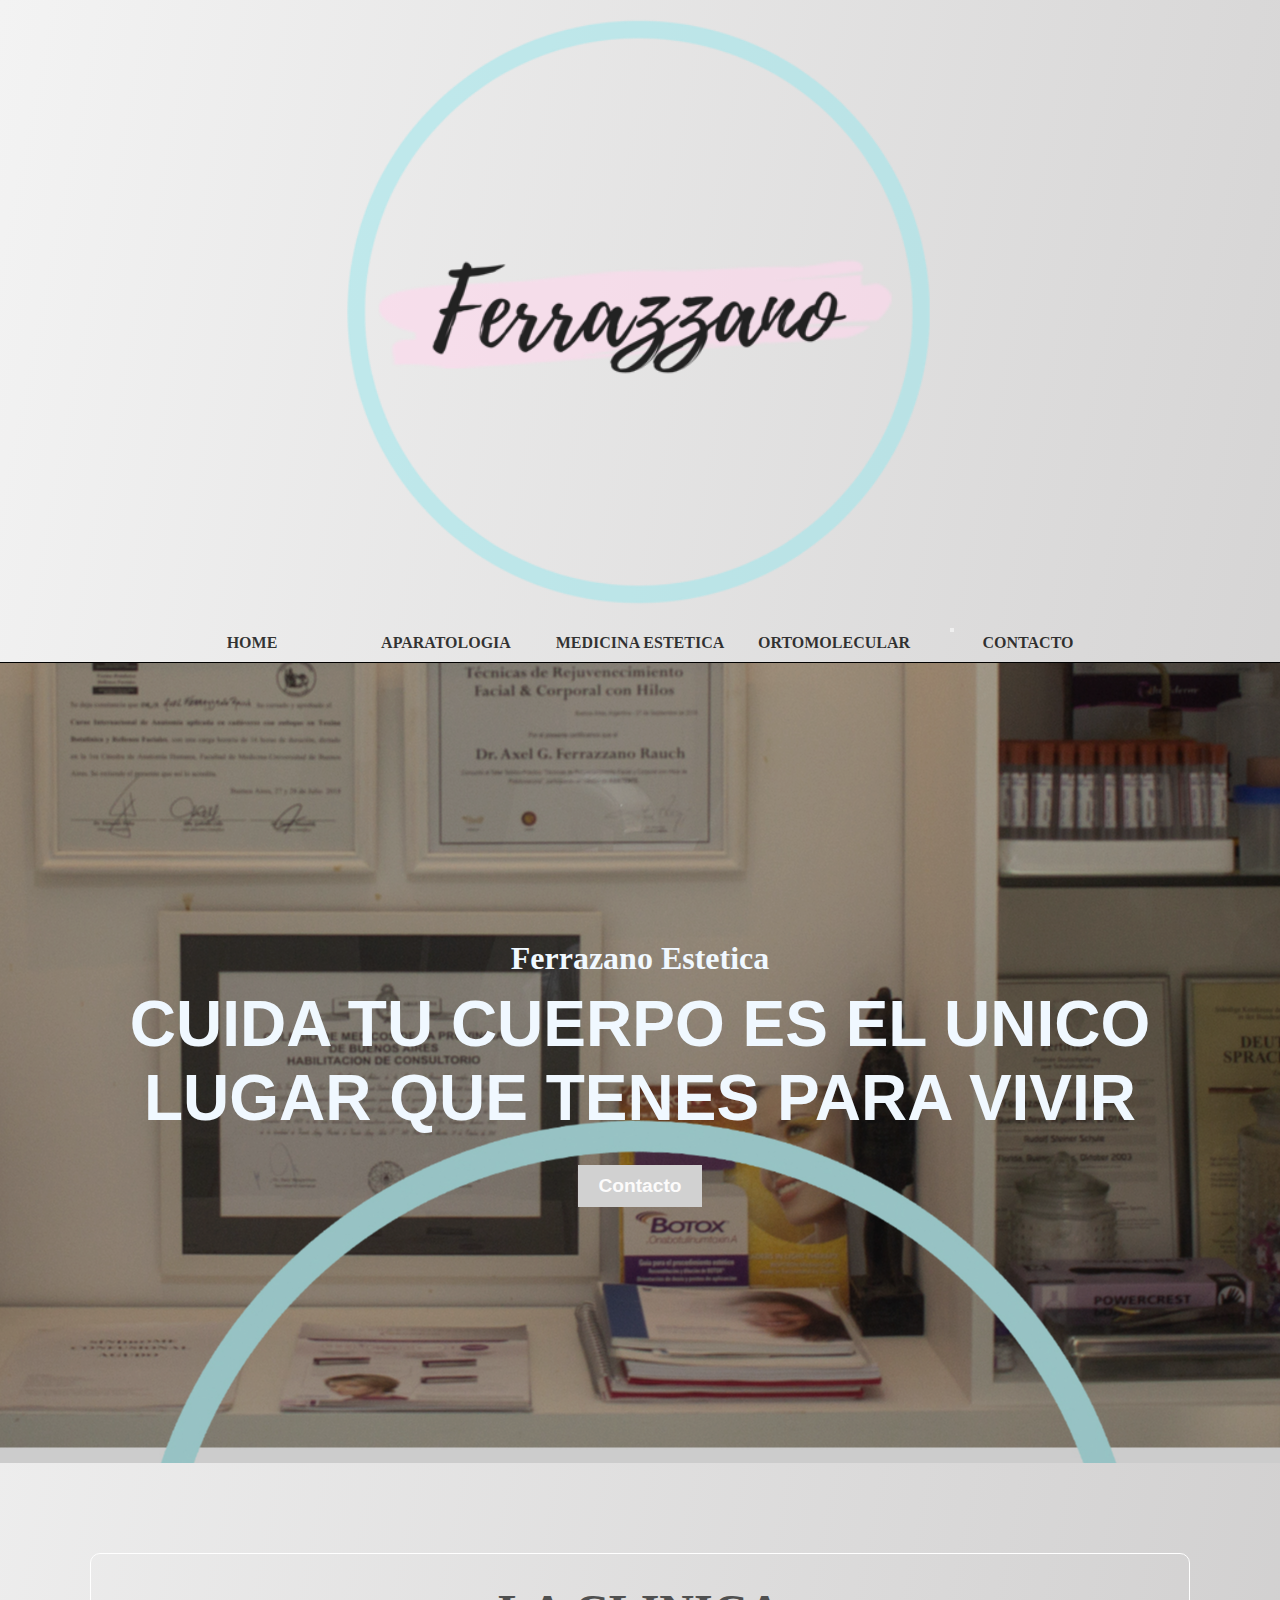
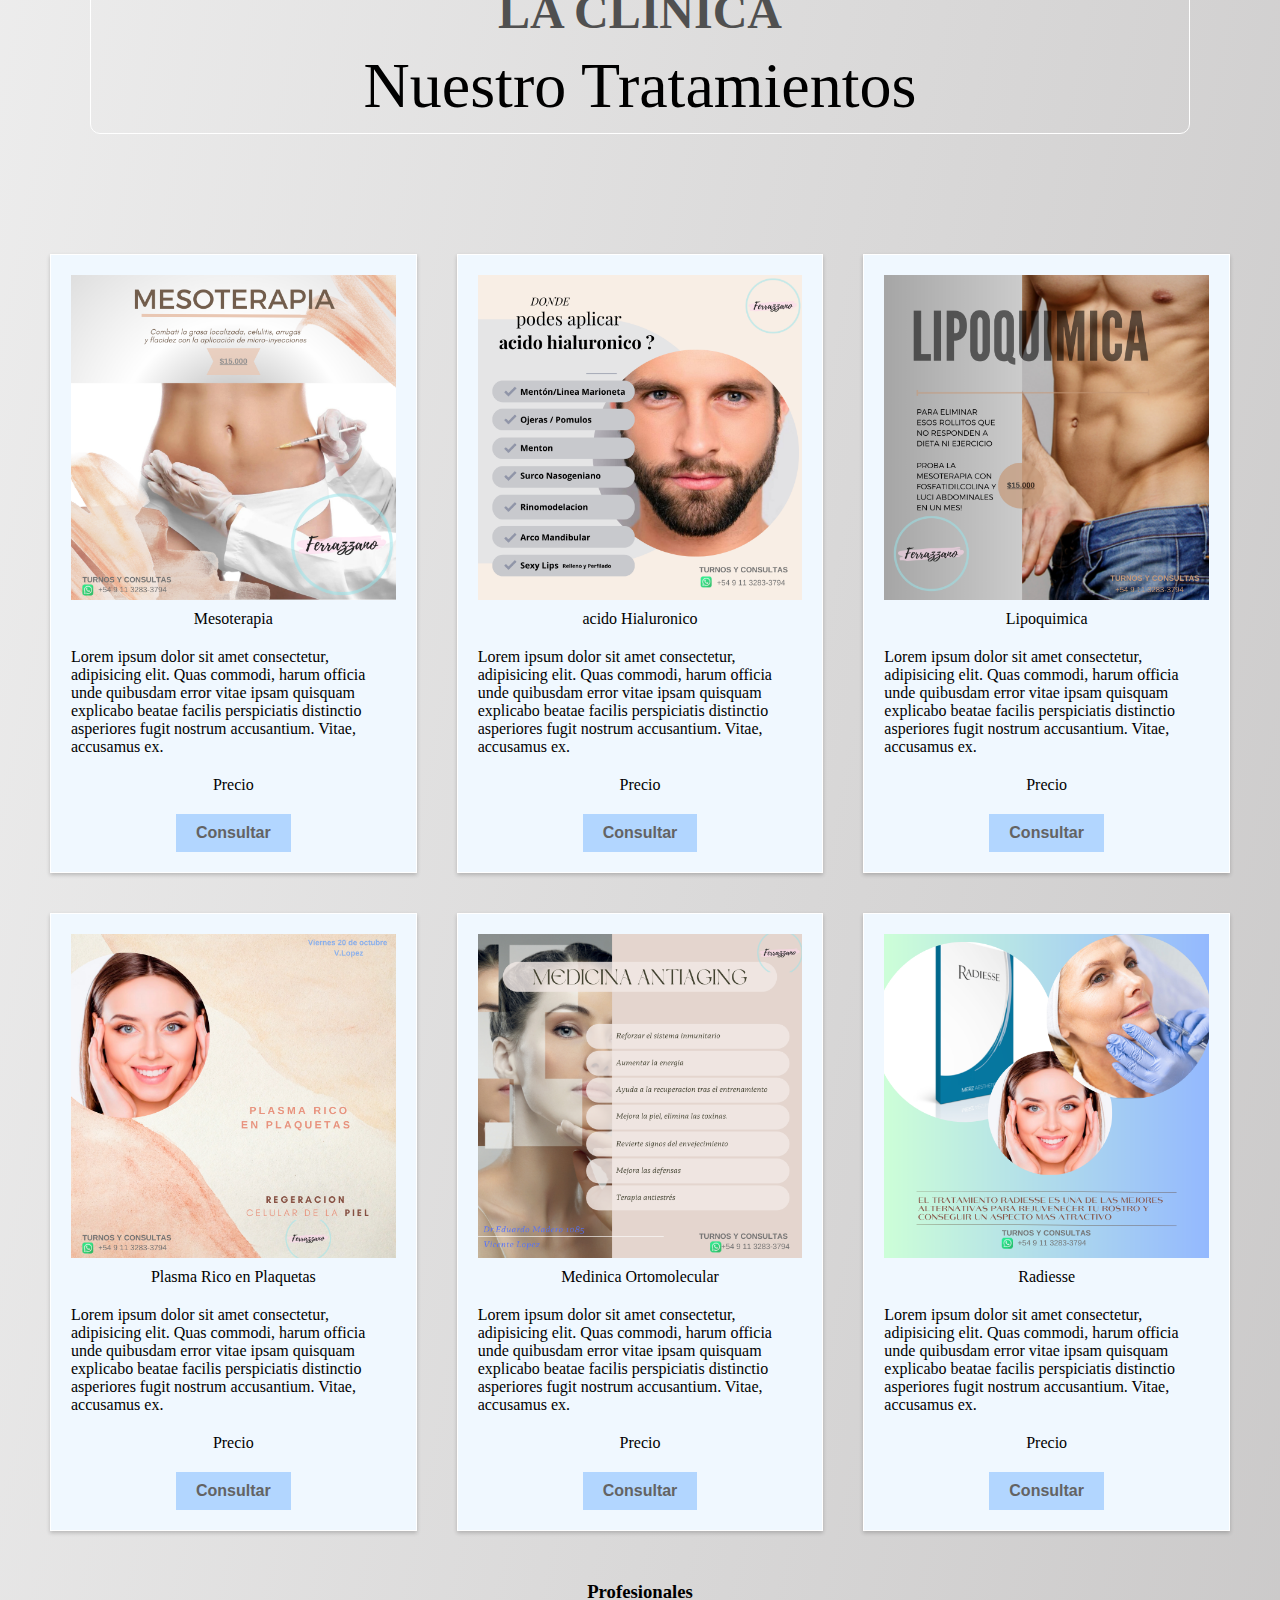
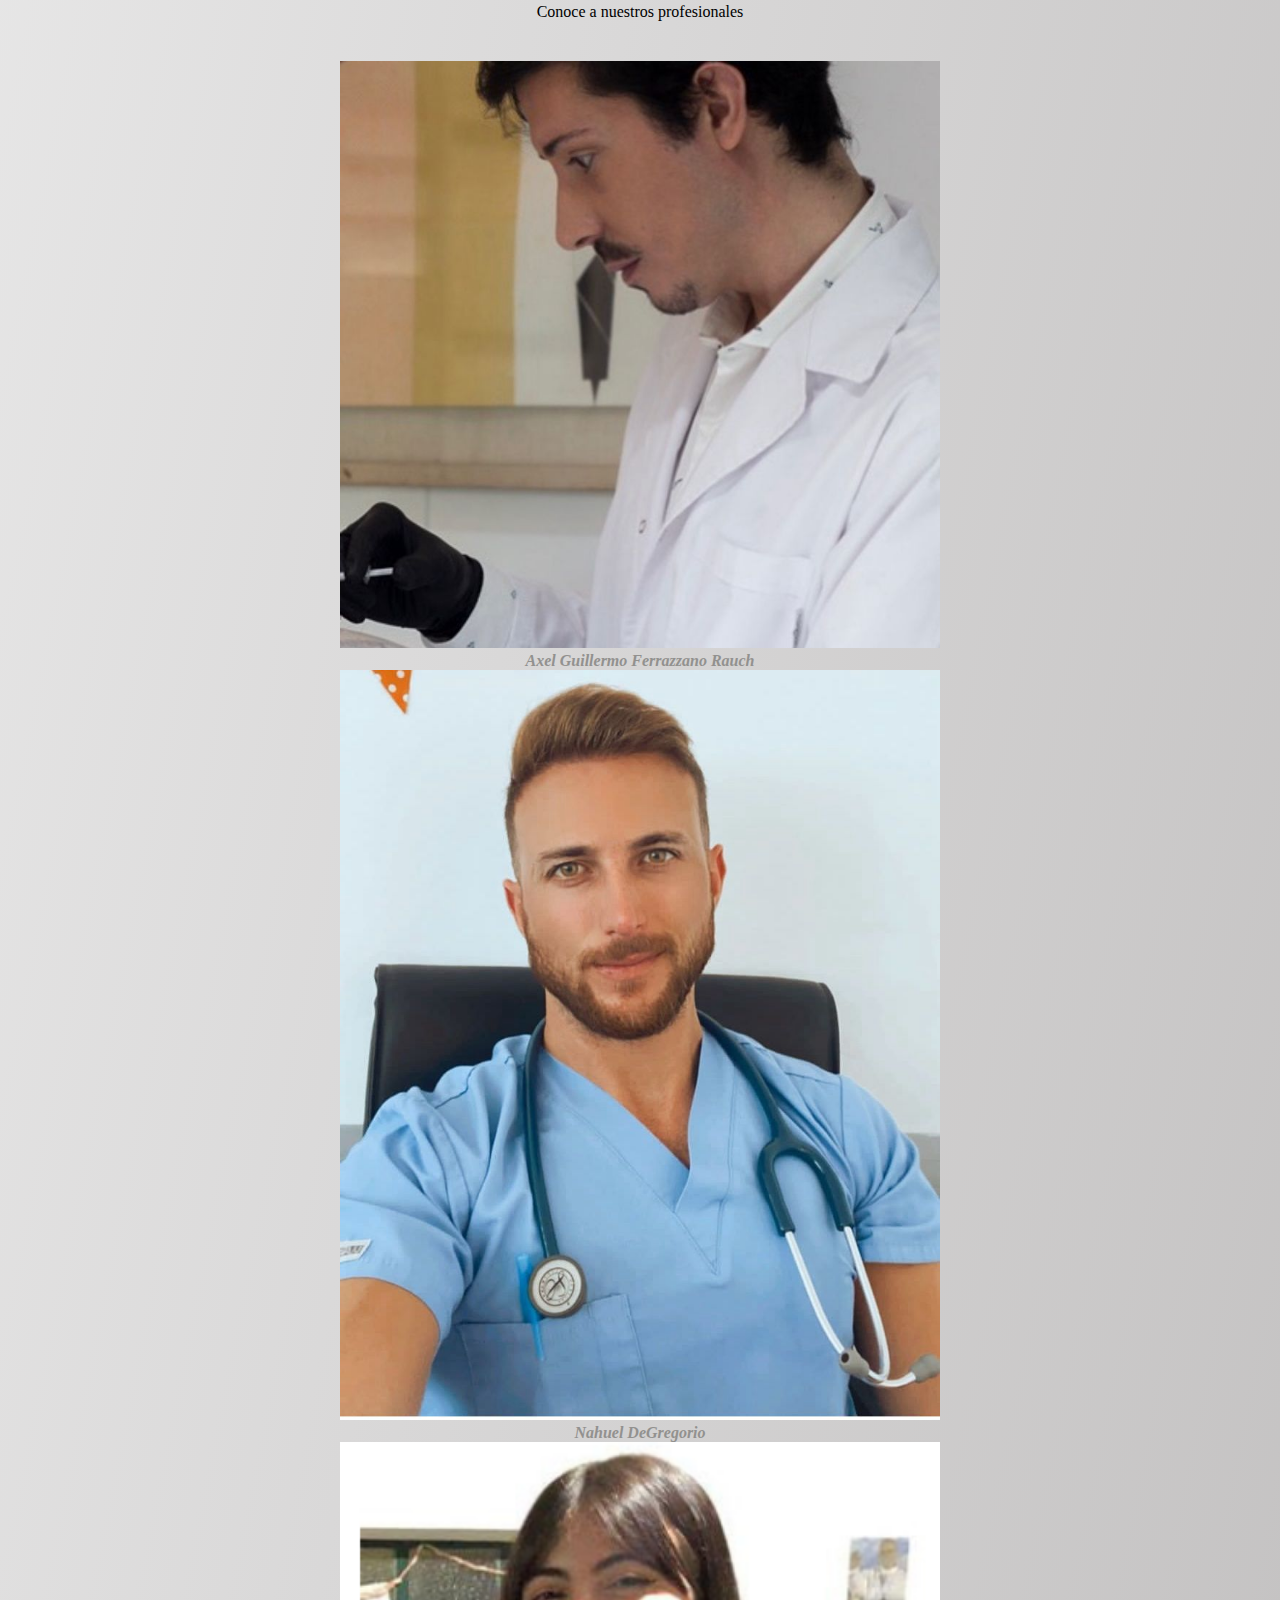
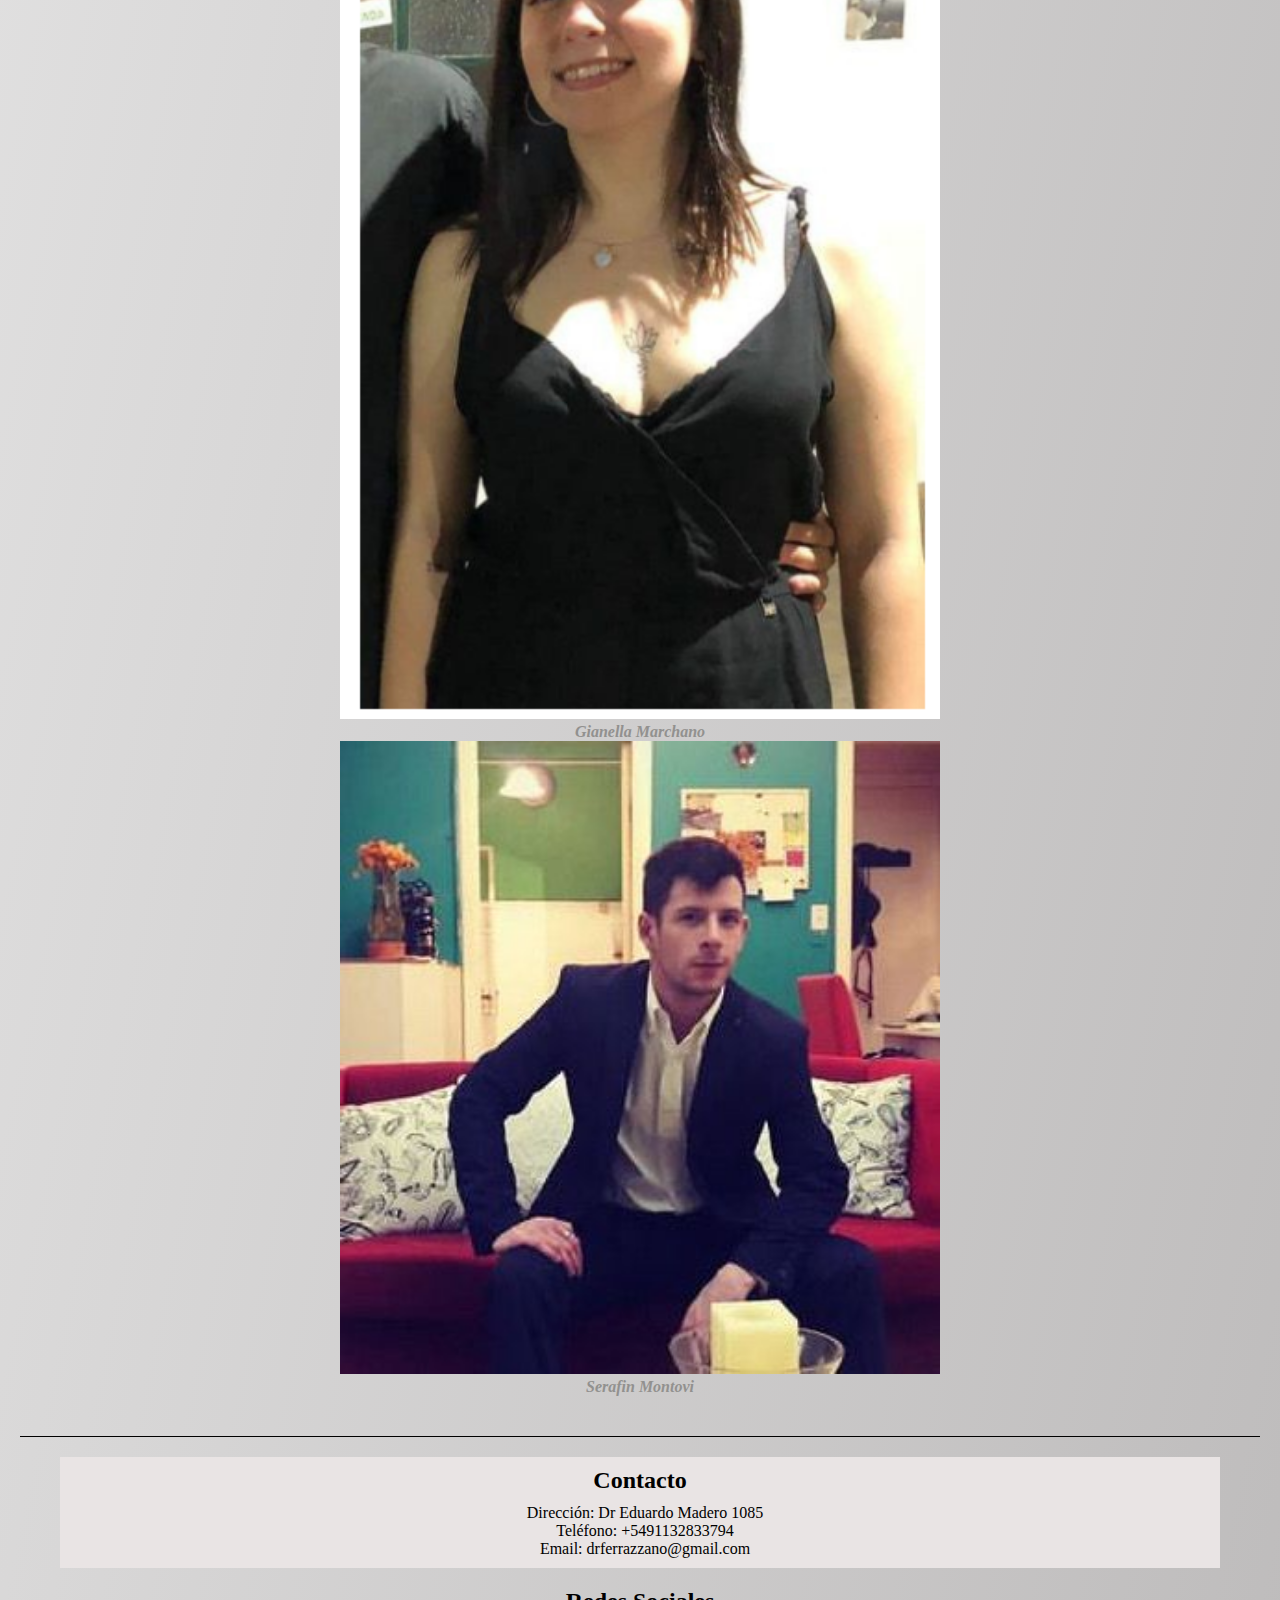
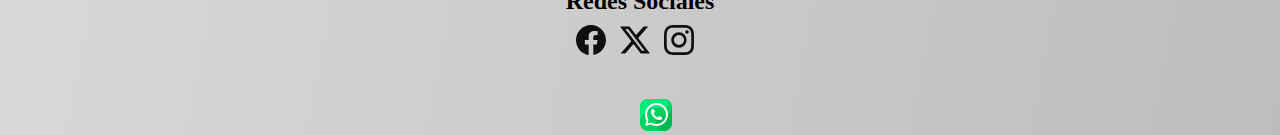
==== commit c137c458: "tercer intento" ====
--- a/index.html
+++ b/index.html
@@ -10,6 +10,7 @@
         integrity="sha384-T3c6CoIi6uLrA9TneNEoa7RxnatzjcDSCmG1MXxSR1GAsXEV/Dwwykc2MPK8M2HN" crossorigin="anonymous">
     <!--css-->
     <link rel="stylesheet" href="css/style.css">
+
 </head>
 
 <body>
@@ -151,58 +152,60 @@
 
         <div class="tarjetaProf">
             <img src="img/axel dr.jpg" class="img-fluid img-thumbnail" alt="">
-            <p >Axel Guillermo Ferrazzano Rauch</p>
+            <p>Axel Guillermo Ferrazzano Rauch</p>
         </div>
 
 
         <div class="tarjetaProf">
             <img src="img/dr nahuel.jpg" class="img-fluid img-thumbnail" alt="">
-            <p >Nahuel DeGregorio</p>
+            <p>Nahuel DeGregorio</p>
         </div>
 
 
         <div class="tarjetaProf">
             <img src="img/GIANELA PIC.png" class="img-fluid img-thumbnail" alt="">
-            <p >Gianella Marchano</p>
+            <p>Gianella Marchano</p>
         </div>
 
 
         <div class="tarjetaProf">
             <img src="img/nahuel montovi.jpg" class="img-fluid img-thumbnail" alt="">
-            <p >Serafin Montovi</p>
-        </div>
-
-
+            <p>Serafin Montovi</p>
+        </div>
     </main>
-
-
     <!--Footer-->
-
-
     <footer class="footer">
         <div class="footerContenido">
             <div class="infoContenido">
                 <h4>Contacto</h4>
-                <p><i class="fas fa-map-marker-alt"></i>Direccion: Dr Eduardo Madero 1085</p>
-                <p><i class="fas fa-phone"></i>Telefono; 5941132833794</p>
+                <p><i class="fas fa-map-marker-alt"></i>Dirección: Dr Eduardo Madero 1085</p>
+                <p><i class="fas fa-phone"></i>Teléfono: +5491132833794</p>
                 <p><i class="fas fa-envelope"></i>Email: drferrazzano@gmail.com</p>
             </div>
-
-
-            <!--<div class="redesSociales">
+            <div class="redesSociales">
                 <h4>Redes Sociales</h4>
-                <a href="#"><i class=" fab fa-facebook"></i></a>
-                <a href="#"><i class="fab fa-twitter"></i></a>
-                <a href="#"><i class="fab fa-instagram"></i></a>
-
-
-            </div>-->
-
-
-        </div>
-
-
+                <a href="#"><svg xmlns="http://www.w3.org/2000/svg" width="16" height="16" fill="currentColor"
+                        class="bi bi-facebook" viewBox="0 0 16 16">
+                        <path
+                            d="M16 8.049c0-4.446-3.582-8.05-8-8.05C3.58 0-.002 3.603-.002 8.05c0 4.017 2.926 7.347 6.75 7.951v-5.625h-2.03V8.05H6.75V6.275c0-2.017 1.195-3.131 3.022-3.131.876 0 1.791.157 1.791.157v1.98h-1.009c-.993 0-1.303.621-1.303 1.258v1.51h2.218l-.354 2.326H9.25V16c3.824-.604 6.75-3.934 6.75-7.951" />
+                    </svg></a>
+                <a href="#"><svg xmlns="http://www.w3.org/2000/svg" width="16" height="16" fill="currentColor"
+                        class="bi bi-twitter-x" viewBox="0 0 16 16">
+                        <path
+                            d="M12.6.75h2.454l-5.36 6.142L16 15.25h-4.937l-3.867-5.07-4.425 5.07H.316l5.733-6.57L0 .75h5.063l3.495 4.633L12.601.75Zm-.86 13.028h1.36L4.323 2.145H2.865l8.875 11.633Z" />
+                    </svg></a>
+                <a href="https://www.instagram.com/ferrazzano.estetica/" target="_blank"><svg xmlns="http://www.w3.org/2000/svg" width="16" height="16" fill="currentColor"
+                        class="bi bi-instagram" viewBox="0 0 16 16">
+                        <path
+                            d="M8 0C5.829 0 5.556.01 4.703.048 3.85.088 3.269.222 2.76.42a3.917 3.917 0 0 0-1.417.923A3.927 3.927 0 0 0 .42 2.76C.222 3.268.087 3.85.048 4.7.01 5.555 0 5.827 0 8.001c0 2.172.01 2.444.048 3.297.04.852.174 1.433.372 1.942.205.526.478.972.923 1.417.444.445.89.719 1.416.923.51.198 1.09.333 1.942.372C5.555 15.99 5.827 16 8 16s2.444-.01 3.298-.048c.851-.04 1.434-.174 1.943-.372a3.916 3.916 0 0 0 1.416-.923c.445-.445.718-.891.923-1.417.197-.509.332-1.09.372-1.942C15.99 10.445 16 10.173 16 8s-.01-2.445-.048-3.299c-.04-.851-.175-1.433-.372-1.941a3.926 3.926 0 0 0-.923-1.417A3.911 3.911 0 0 0 13.24.42c-.51-.198-1.092-.333-1.943-.372C10.443.01 10.172 0 7.998 0h.003zm-.717 1.442h.718c2.136 0 2.389.007 3.232.046.78.035 1.204.166 1.486.275.373.145.64.319.92.599.28.28.453.546.598.92.11.281.24.705.275 1.485.039.843.047 1.096.047 3.231s-.008 2.389-.047 3.232c-.035.78-.166 1.203-.275 1.485a2.47 2.47 0 0 1-.599.919c-.28.28-.546.453-.92.598-.28.11-.704.24-1.485.276-.843.038-1.096.047-3.232.047s-2.39-.009-3.233-.047c-.78-.036-1.203-.166-1.485-.276a2.478 2.478 0 0 1-.92-.598 2.48 2.48 0 0 1-.6-.92c-.109-.281-.24-.705-.275-1.485-.038-.843-.046-1.096-.046-3.233 0-2.136.008-2.388.046-3.231.036-.78.166-1.204.276-1.486.145-.373.319-.64.599-.92.28-.28.546-.453.92-.598.282-.11.705-.24 1.485-.276.738-.034 1.024-.044 2.515-.045v.002zm4.988 1.328a.96.96 0 1 0 0 1.92.96.96 0 0 0 0-1.92zm-4.27 1.122a4.109 4.109 0 1 0 0 8.217 4.109 4.109 0 0 0 0-8.217zm0 1.441a2.667 2.667 0 1 1 0 5.334 2.667 2.667 0 0 1 0-5.334" />
+                    </svg></i></a>
+            </div>
+        </div>
     </footer>
+    <script src="https://cdn.jsdelivr.net/npm/bootstrap@5.3.2/dist/js/bootstrap.bundle.min.js"
+        integrity="sha384-C6RzsynM9kWDrMNeT87bh95OGNyZPhcTNXj1NW7RuBCsyN/o0jlpcV8Qyq46cDfL"
+        crossorigin="anonymous"></script>
+
+        <a href="https://api.whatsapp.com/send?phone=5491132833794&amp;text=Deseo%20contactar%20ahora%20con%20vosotros%20por%20whatsapp" target="_blank" rel="noopener"> <img class="whatsapp" src="img/whatsapp (1).png" alt="logo de whatsapp"></a>
 </body>
-
 </html>--- a/css/style.css
+++ b/css/style.css
@@ -1,513 +1,420 @@
-*{
-    margin: 0;
-    padding: 0;
-}
-
-
-@import url('https://fonts.googleapis.com/css2?family=Roboto+Mono:wght@100;400;600&family=Roboto+Serif:ital,opsz,wght@1,8..144,200&family=Roboto:ital,wght@0,100;1,500&family=Tilt+Prism&display=swap');
-@import url('https://fonts.googleapis.com/css2?family=Rubik+Mono+One&display=swap');
-
-
-body{
-    font-family: 'Roboto', sans-serif;
-    background-color: rgb(201, 217, 228);
-}
-
-
-/* header*/
-
-
-.encabezado{
-    display: flex;
-    justify-content: space-around;
-    align-items: center;
-    height: 100px;
-    box-shadow: 0px 2px 4px rgb(0, 0, 0);
-}
-
-
-
-
-.verde{
-    color: rgb(137, 143, 143);
-}
-
-
-.boton{
-    background-color: rgb(209, 209, 209);
-    color: rgb(252, 251, 251);
-    font-weight: 700;
-    border: none;
-    padding: 10px 20px;
-    font-size: 1.2rem;
-}
-
-
-.boton:hover{
-    background-color: rgb(178, 214, 255);
-    color: rgb(3, 3, 3);
-    cursor: pointer;
-}
-
-
-.encabezado li{
-    list-style-type: none;
-    display: inline-block;
-}
-
-
-.encabezado li a{
-    text-decoration: none;
-    margin: 10px;
-    color: black;
-    font-size: 1.5rem;
-}
-
-
-/* Banner*/
-
-
-.banner{
-    background-position: center;
-    background-image: url(../img/IMG_9593.JPG) ;
-    background-repeat: no-repeat; 
-    width: 100%;
-    height: calc(100vh - 100px);
-    position: relative;
-    display: grid;
-    grid-template-columns: repeat(1, 1fr);
-    justify-content: center;
-    align-items: center;
-
-
-}
-
-
-.banner::after{
-    content: "";
-    position: absolute;
-    top: 0;
-    left: 0;
-    width: 100%;
-    height: 100%;
-    background-color:  rgb(0, 0, 0, 0.2);
-    z-index: 0;
-}
-
-
-.bannerContenido{
-    z-index: 1;
-    display: flex;
-    flex-direction: column;
-    justify-content: center;
-    align-items: center;
-    padding: 20px;
-}
-
-
-.bannerContenido h2{
-    font-size: 2rem;
-    font-weight: bold;
-    color: aliceblue;
-    margin-bottom: 10px;
-
-
-}
-
-
-.bannerContenido p{
-    color: aliceblue;
-    font-size: 4rem;
-    text-transform: uppercase;
-    font-weight: 700;
-    font-family: 'Rubik Mono One', sans-serif;
-    margin-bottom: 20px;
-    text-align: center;
-}
-
-
-.bannerContenido .boton{
-    margin-top: 10px;
-}
-
-
-/*Tratamientos*/
-
-
-.tratamientos{
-    text-align: center;
-    margin: 10vh;
-    border-bottom: 1px solid black;
-
-
-}
-
-
-.tratamientos h3{
-    margin-top: 1.875rem;
-    color: rgb(80, 80, 80);
-    text-transform: uppercase ;
-    font-size: 3rem;
-}
-
-
-.tratamientos p{
-    font-size: 4rem;
-    color: black;
-    padding: 10px;
-}
-
-
-.contenedorTratamientos{
-    display: grid;
-    grid-template-columns: repeat(3, 1fr);
-    gap: 20px;
-}
-
-
-.tratamientos{
-    border: 1px solid white;
-    border-radius: 10px;
-    text-align: center;
-}
-
-
-.tarjeta{
-    display: flex;
-    flex-direction: column;
-    justify-content: center;
-    align-items: center;
-    background-color: aliceblue;
-    border: 1px solid white;
-    padding: 20px;
-    box-shadow: 0px 2px 4px rgb(0, 0, 0, 0.2);
-    margin: 10px;
-}
-
-
-.tarjeta img{
-    max-width: 100%;
-}
-
-
-.tarjeta p{
-    margin: 10px 0;
-}
-
-
-.tarjeta button{
-    background-color: rgb(178, 214, 255);
-    color: rgb(99, 99, 99);
-    border: none;
-    padding: 10px 20px;
-    font-size: 1rem;
-    cursor: pointer;
-    margin-top: 10px;
-}
-
-
-.tarjeta button:hover{
-    background-color: rgb(50, 69, 243);
-
-
-}
-
-
-/*profesionales*/
-
-
-.tarjetaProf img{
-    width: 50%;
-    height: auto;
-    align-items: center;
-}
-.tarjetaProf p{
-    color: rgb(146, 145, 143);
-    font-weight: 700;
-    font-style: oblique;
-}
-
-.especialidades, .contenedorProfesionales{
-    text-align: center;
-}
-/* footer*/
-
-.footer{
+* {
+  margin: 0;
+  padding: 0;
+}
+
+/*HEADER*/
+.encabezado {
+  display: flex;
+  justify-content: space-around;
+  align-items: center;
+  height: 100px;
+  box-shadow: 0px 2px 4px rgb(0, 0, 0);
+}
+
+.verde {
+  color: rgb(137, 143, 143);
+}
+
+.boton {
+  background-color: rgb(209, 209, 209);
+  color: rgb(252, 251, 251);
+  font-weight: 700;
+  border: none;
+  padding: 10px 20px;
+  font-size: 1.2rem;
+}
+.boton:hover {
+  background-color: rgb(178, 214, 255);
+  color: rgb(3, 3, 3);
+  cursor: pointer;
+}
+
+.encabezado li {
+  list-style-type: none;
+  display: inline-block;
+}
+.encabezado li a {
+  text-decoration: none;
+  margin: 10px;
+  color: black;
+  font-size: 1.5rem;
+}
+
+header {
+  border-bottom: 1px solid black;
+  text-align: center;
+  padding: 10px 20px;
+}
+
+.logo {
+  width: 150px;
+}
+
+.logoContacto {
+  width: 50%;
+}
+
+nav ul li {
+  width: 10.625rem;
+  list-style: none;
+  display: inline-block;
+  margin: 0 10px;
+}
+
+a {
+  text-decoration: none;
+  text-transform: uppercase;
+  font-weight: bold;
+  color: rgba(0, 0, 0, 0.79);
+}
+
+body {
+  background-image: linear-gradient(to bottom right, #f3f3f3, #bebcbc);
+}
+
+main {
+  margin: 20px;
+  padding: 20px;
+}
+
+h1,
+h2 {
+  text-align: center;
+  margin: 20px 0px;
+}
+
+footer {
+  margin: 20px;
+  padding: 20px;
+  border-top: 0.0625rem solid black;
+  text-align: center;
+}
+
+.contenedorMED {
+  margin: 3px;
+  border: 4px solid grey;
+  border-radius: 2px;
+}
+
+.imgMED {
+  display: block;
+  width: 50%;
+  height: auto;
+  margin: auto;
+}
+
+.contenedorAparatologia {
+  margin: 3px;
+  border: 4px solid grey;
+  border-radius: 2px;
+}
+
+.imgAparatologia {
+  display: block;
+  width: 50%;
+  height: auto;
+  margin: auto;
+}
+
+.contenedorAparatologia p {
+  background-color: gray;
+  color: rgb(243, 205, 149);
+  text-align: center;
+  padding: 10px;
+  font-weight: bold;
+  font-size: 18px;
+  text-transform: uppercase;
+}
+
+.contenedorAntiage {
+  margin: 30px;
+  border: 4px solid grey;
+  border-radius: 2px;
+}
+
+.imgAntiage {
+  display: block;
+  width: 50%;
+  height: auto;
+  margin: auto;
+}
+
+.parrafoAntiage {
+  text-align: center;
+  margin: 20px 0px;
+}
+
+iframe {
+  margin: 30px;
+  display: block;
+  width: 95%;
+}
+
+form {
+  padding-left: 1.25rem;
+  padding-right: 1.25rem;
+  width: 100%;
+  margin-top: 20px;
+}
+
+label {
+  display: block;
+  font-weight: bold;
+  margin-bottom: 5px;
+  color: rgb(117, 116, 114);
+}
+
+input,
+textarea {
+  display: block;
+  width: 100%;
+  padding: 10px;
+  border: 2px solid rgb(209, 208, 208);
+  border-radius: 5px;
+  font-size: 16px;
+  margin-bottom: 10px;
+}
+
+.mapTitle {
+  margin-left: 15px;
+}
+
+.botonFormulario {
+  background-color: rgb(163, 170, 170);
+  color: white;
+  border: none;
+  padding: 10px 20px;
+  border-radius: 5px;
+  font-size: 18px;
+  cursor: pointer;
+  margin-top: 10px;
+}
+
+/*BANNER*/
+.banner {
+  background-position: center;
+  background-image: url(../img/IMG_9593.JPG);
+  background-repeat: no-repeat;
+  width: 100%;
+  height: calc(100vh - 100px);
+  position: relative;
+  display: grid;
+  grid-template-columns: repeat(1, 1fr);
+  justify-content: center;
+  align-items: center;
+}
+.banner::after {
+  content: "";
+  position: absolute;
+  top: 0;
+  left: 0;
+  width: 100%;
+  height: 100%;
+  background-color: rgba(0, 0, 0, 0.2);
+  z-index: 0;
+}
+
+.bannerContenido {
+  z-index: 1;
+  display: flex;
+  flex-direction: column;
+  justify-content: center;
+  align-items: center;
+  padding: 20px;
+}
+.bannerContenido h2 {
+  font-size: 2rem;
+  font-weight: bold;
+  color: aliceblue;
+  margin-bottom: 10px;
+}
+.bannerContenido p {
+  color: aliceblue;
+  font-size: 4rem;
+  text-transform: uppercase;
+  font-weight: 700;
+  font-family: "Rubik Mono One", sans-serif;
+  margin-bottom: 20px;
+  text-align: center;
+}
+.bannerContenido .boton {
+  margin-top: 10px;
+}
+
+/*TRATAMIENTOS*/
+.tratamientos {
+  text-align: center;
+  margin: 10vh;
+  border-bottom: 1px solid black;
+}
+.tratamientos h3 {
+  margin-top: 1.875rem;
+  color: rgb(80, 80, 80);
+  text-transform: uppercase;
+  font-size: 3rem;
+}
+.tratamientos p {
+  font-size: 4rem;
+  color: black;
+  padding: 10px;
+}
+
+.contenedorTratamientos {
+  display: grid;
+  grid-template-columns: repeat(3, 1fr);
+  gap: 20px;
+}
+
+.tratamientos {
+  border: 1px solid white;
+  border-radius: 10px;
+  text-align: center;
+}
+
+.tarjeta {
+  display: flex;
+  flex-direction: column;
+  justify-content: center;
+  align-items: center;
+  background-color: aliceblue;
+  border: 1px solid white;
+  padding: 20px;
+  box-shadow: 0px 2px 4px rgba(0, 0, 0, 0.2);
+  margin: 10px;
+}
+.tarjeta img {
+  max-width: 100%;
+}
+.tarjeta p {
+  margin: 10px 0;
+}
+.tarjeta button {
+  background-color: rgb(178, 214, 255);
+  color: rgb(99, 99, 99);
+  border: none;
+  padding: 10px 20px;
+  font-size: 1rem;
+  cursor: pointer;
+  margin-top: 10px;
+}
+.tarjeta button:hover {
+  background-color: rgb(50, 69, 243);
+}
+
+.tarjetaProf img {
+  width: 50%;
+  height: auto;
+  align-items: center;
+}
+.tarjetaProf p {
+  color: rgb(146, 145, 143);
+  font-weight: 700;
+  font-style: oblique;
+}
+
+.especialidades,
+.contenedorProfesionales {
+  text-align: center;
+}
+
+/*.footer {
     background-color: #212121;
     color: #fff;
     padding: 20px 0;
-}
-
-
-.footerContenido{
-    display: flex;
-    justify-content: center;
-    max-width: 1200px;
-    margin: 0 auto;
-    padding: 0 20px;
-}
-
-
-.footer h4{
-    font-size: 1.5rem;
-    margin-bottom: 10px;
-}
-
-
-.infoContacto p,
-.redesSociales a{
-    margin: 5px 0;
-    font-size: 1.2rem;
-}
-
-
-.redesSociales a{
-    color: yellow;
-    text-decoration: none;
-    margin-right: 10px;
-    font-size: 1.5rem;
-}
-
-
-.redesSociales a:hover{
-    color: lightgreen;
-}
-
-
-
-
-.footer i{
-    margin-right: 10px;
-}
-
-
-/*BODY*/
-
-/*HEADER*/
-
-header{
-    border-bottom: 1px solid black;
+}*/
+.footerContenido {
+  /*    display: flex;
+      justify-content: center;*/
+  max-width: 1200px;
+  margin: 0 auto;
+  padding: 0 20px;
+}
+
+.footer h4 {
+  font-size: 1.5rem;
+  margin-bottom: 10px;
+}
+
+.infoContenido {
+  background-color: #e9e4e4;
+  padding: 10px 0px;
+}
+
+.infoContacto p {
+  margin: 5px 0;
+  font-size: 1.2rem;
+}
+
+.redesSociales {
+  margin-top: 20px;
+}
+
+.redesSociales a {
+  cursor: pointer;
+  margin: 5px 0;
+  color: rgb(15, 15, 15);
+  text-decoration: none;
+  margin-right: 10px;
+}
+.redesSociales a:hover {
+  color: rgb(138, 136, 136);
+}
+
+.redesSociales a svg {
+  width: 30px;
+  height: 30px;
+}
+
+.footer i {
+  margin-right: 10px;
+}
+
+.whatsapp {
+  margin-left: 50%;
+}
+
+@media (max-width: 1023px) {
+  .encabezado {
+    height: auto;
+    flex-direction: column;
     text-align: center;
-    padding: 10px 20px;
-}
-
-.logo{
-    width: 150px;
-}
-
-nav ul li{
-    width: 10.625rem;
-    list-style: none;
-    display: inline-block;
-    margin: 0 10px;
-}
-
-a{
-    text-decoration: none;
-    text-transform: uppercase;
-    font-weight: bold;
-    color: rgb(226, 171, 180);
-}
-
-/*MAIN*/
-
-main{
-    margin: 20px;
-    padding: 20px;
-}
-
-h1,
-h2{
-    text-align: center;
-    margin: 20px 0px;
-}
-
-
-/*FOOTER*/
-
-
-footer{
-    margin: 20px;
-    padding: 20px;
-    border-top: .0625rem solid black;
-    text-align: center;
-}
-
-
-.contenedorMED{
-    margin: 3px;
-    border: 4px solid grey;
-    border-radius: 2px;
-}
-
-.imgMED{
-    display: block;
-    width: 50%;
-    height: auto;
-    margin: auto;
-
-}
-
-.contenedorAparatologia{
-    margin: 3px;
-    border: 4px solid grey;
-    border-radius: 2px;
-}
-
-.imgAparatologia{
-    display: block;
-    width: 50%;
-    height: auto;
-    margin: auto;
-}
-
-.contenedorAparatologia p{
-    background-color: gray;
-    color: rgb(243, 205, 149);
-    text-align: center;
-    padding: 10px;
-    font-weight: bold;
-    font-size: 18px;
-    text-transform: uppercase;
-}
-
-.contenedorAntiage{
-    margin: 3px;
-    border: 4px solid grey;
-    border-radius: 2px;
-}
-
-.imgAntiage{
-    display: block;
-    width: 50%;
-    height: auto;
-    margin: auto;
-}
-
-.parrafoAntiage{
-    text-align: center;
-    margin: 20px 0px;
-}
-
-
-/*IFRAME*/
-
-iframe{
-    display: block;
-    margin: auto;
-    width: 100%;
-}
-
-/*logo*/
-
-.logoContacto{
-    width: 50%;
-}
-
-/*FORMULARIO*/
-
-form{
-    padding-left: 1.25rem;
-    padding-right: 1.25rem;
-    width: 100%;
-    margin-top: 20px;
-}
-
-label{
-    display: block;
-    font-weight: bold;
-    margin-bottom: 5px;
-    color: rgb(117, 116, 114);
-}
-
-input,
-textarea{
-    display: block;
-    width: 100%;
-    padding: 10px;
-    border: 2px solid rgb(209, 208, 208);
-    border-radius: 5px;
-    font-size: 16px;
-    margin-bottom: 10px;
-}
-
-.botonFormulario{
-    background-color: rgb(163, 170, 170);
-    color: antiquewhite;
-    border: none;
-    padding: 10px 20px;
-    border-radius: 5px;
-    font-size: 18px;
-    cursor: pointer;
-    margin-top: 10px;
-}
-
-
-
-/*vista tablet*/
-/* 768 hasta 1023*/
-
-@media (max-width:1023px){
-    /*header*/
-
-    .encabezado{
-        height: auto;
-        flex-direction: column;
-        text-align: center;
-    }
-
-    .encabezado .boton{
-        display: none;
-    }
-
-
-/*banner*/
-
-.bannerContenido p{
+  }
+  .encabezado .boton {
+    display: none;
+  }
+  .bannerContenido p {
     font-size: 2.5rem;
-}
-    /*tratamientos*/
-    
-    .tratamientos{
-        margin: 5vh;
-        font-size: 2rem;
-    }
-
-.tratamientos h3,
-.tratamientos p{
+  }
+  .tratamientos {
+    margin: 5vh;
+    font-size: 2rem;
+  }
+  .tratamientos h3,
+  .tratamientos p {
     color: #a5a1a1;
     font-size: inherit;
-}
-
-.contenedorTratamientos{
+  }
+  .contenedorTratamientos {
     grid-template-columns: 1fr 1fr;
-}
-
-
-/*profesionales*/
-
-.contenedorProfesionales{
-    flex-direction: column ;
-}
-
-/*footer*/
-
-.footerContenido{
+  }
+  .contenedorProfesionales {
+    flex-direction: column;
+  }
+  .footerContenido {
     flex-direction: column;
     text-align: center;
-}
-
-}
-    
-
-
-/*movil*/
-
-@media (max-width: 768px){
-
-/* tratamientos*/
-
-.contenedorTratamientos{
+  }
+}
+@media (max-width: 768px) {
+  .contenedorTratamientos {
     grid-template-columns: 1fr;
-}
-}+  }
+}
+@media (max-width: 400px) {
+  .contenedorTratamientos {
+    grid-template-columns: 1fr;
+  }
+}
+
+/*# sourceMappingURL=style.css.map */
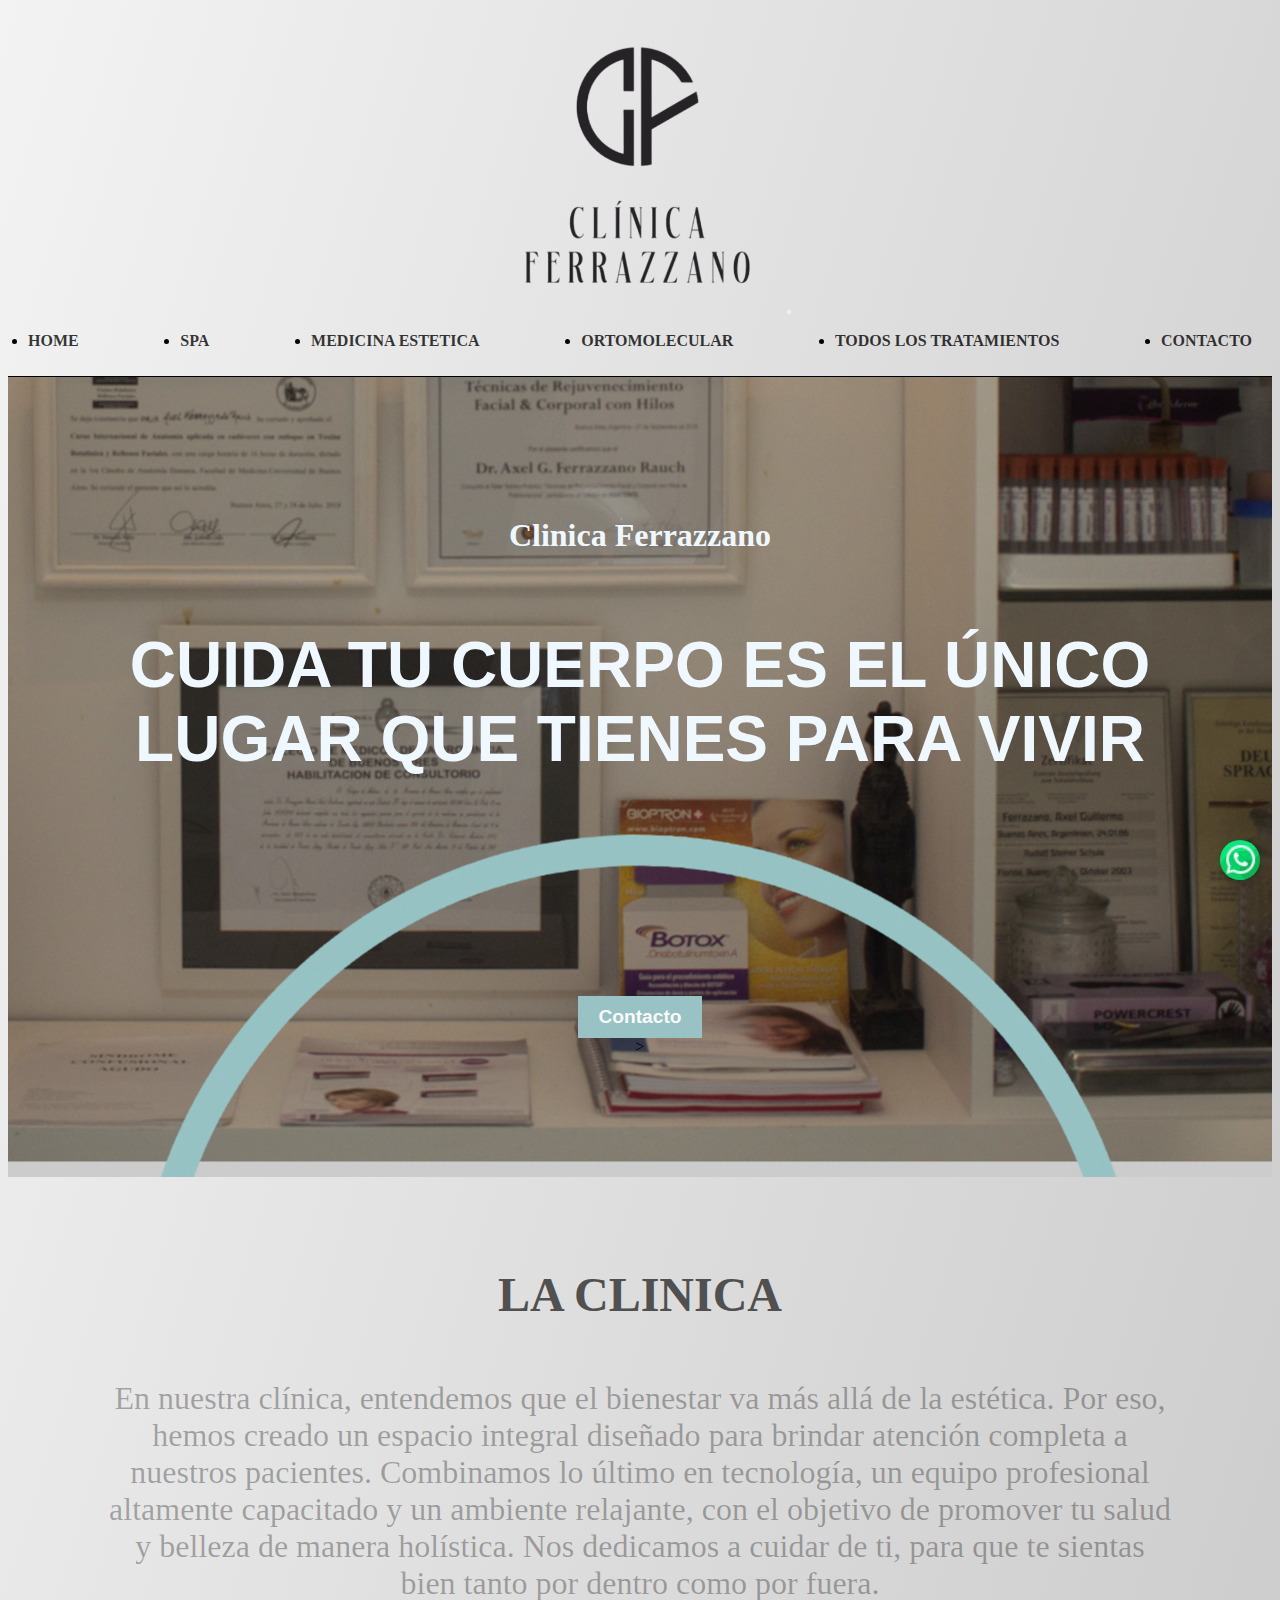
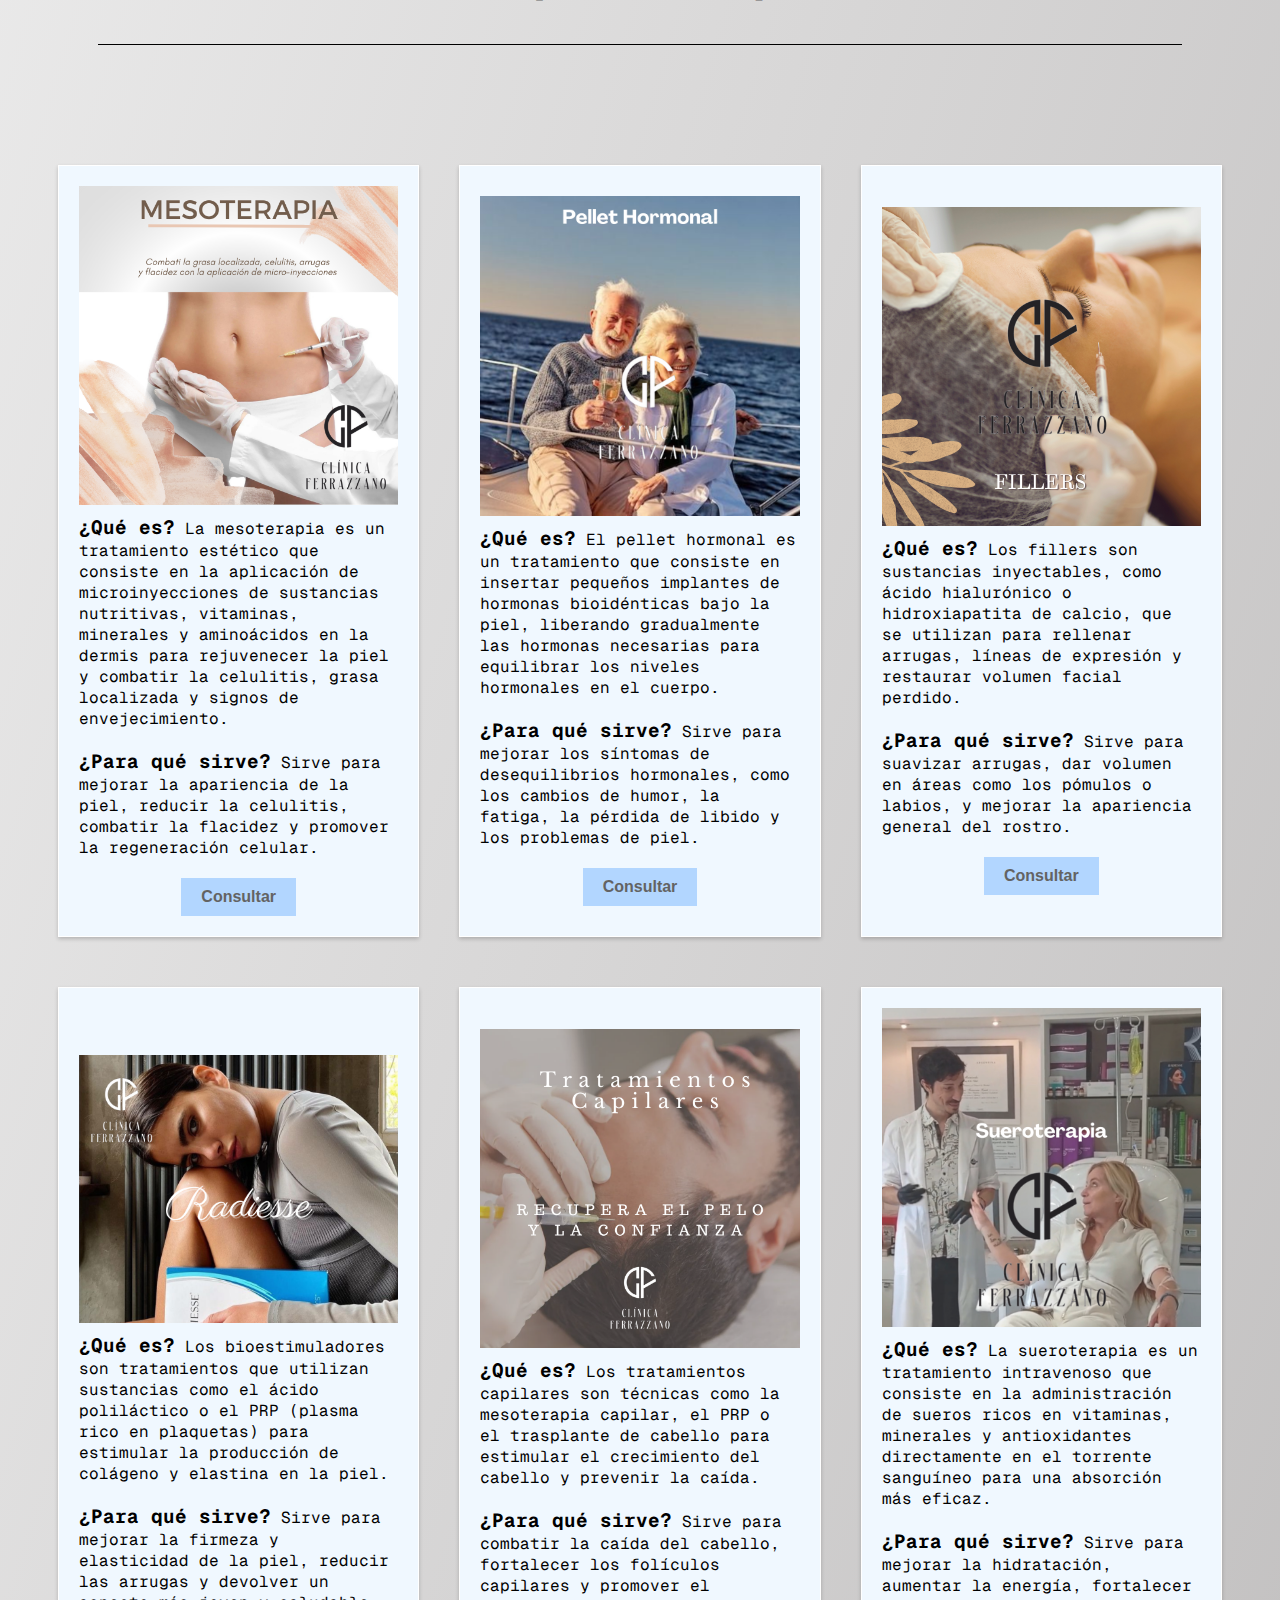
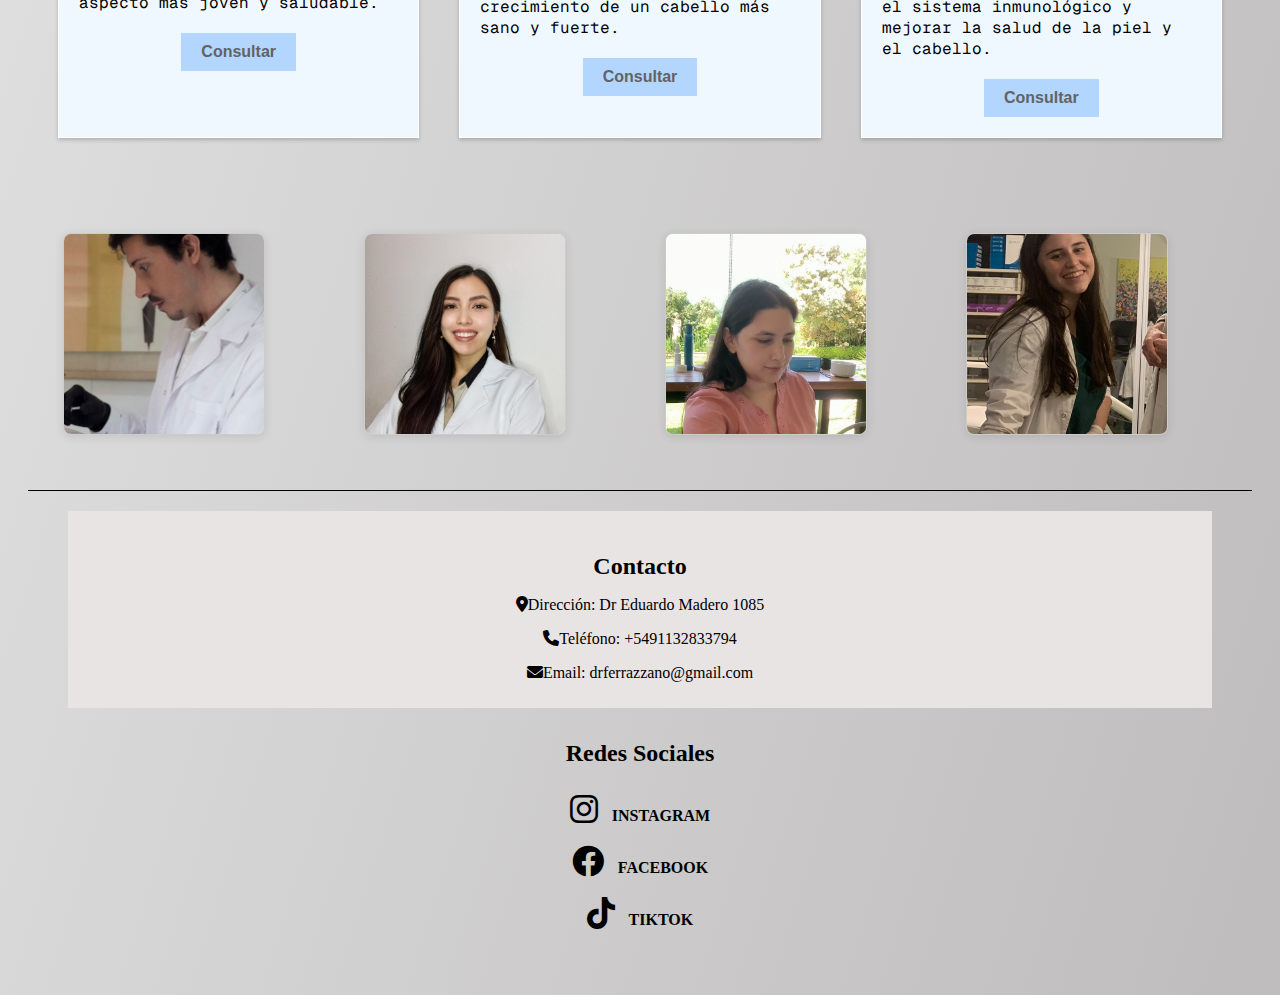
==== commit f7990c09: "ultimo commit para subir" ====
--- a/index.html
+++ b/index.html
@@ -4,12 +4,18 @@
 <head>
     <meta charset="UTF-8">
     <meta name="viewport" content="width=device-width, initial-scale=1.0">
-    <title>Ferrazzano Asthetik</title>
+    <title>Clinica Ferrazzano</title>
     <!--css bs -->
     <link href="https://cdn.jsdelivr.net/npm/bootstrap@5.3.2/dist/css/bootstrap.min.css" rel="stylesheet"
         integrity="sha384-T3c6CoIi6uLrA9TneNEoa7RxnatzjcDSCmG1MXxSR1GAsXEV/Dwwykc2MPK8M2HN" crossorigin="anonymous">
     <!--css-->
     <link rel="stylesheet" href="css/style.css">
+    
+        <!-- Incluir Font Awesome (para los íconos) -->
+        
+        <link href="https://cdnjs.cloudflare.com/ajax/libs/font-awesome/6.0.0-beta3/css/all.min.css" rel="stylesheet">
+        
+            <link href="https://fonts.googleapis.com/css2?family=Geist+Mono&display=swap" rel="stylesheet">
 
 </head>
 
@@ -18,10 +24,9 @@
     <!-- header-->
 
     <!--navbar bss-->
-
     <header class="navbar navbar-expand-lg arriba">
         <div class="container-fluid">
-            <a class="navbar-brand" href="#"> <img class="logoContacto" src="./img/Ferrazzano.png" alt=""></a>
+            <a class="navbar-brand" href="#"> <img class="logoContacto" src="./img/logo_CF.png" alt=""></a>
             <button class="navbar-toggler" type="button" data-bs-toggle="collapse" data-bs-target="#navbarNav"
                 aria-controls="navbarNav" aria-expanded="false" aria-label="Toggle navigation">
                 <span class="navbar-toggler-icon"></span>
@@ -29,151 +34,109 @@
             <nav class="collapse navbar-collapse" id="navbarNav">
                 <ul class="navbar-nav">
                     <li><a href="index.html">Home</a></li>
-                    <li><a href="./pages/aparatologia.html">Aparatologia</a></li>
+                    <li><a href="./pages/spa.html">SPA</a></li> <!-- Cambié de 'aparatologia' a 'spa' -->
                     <li><a href="./pages/medicinaestetica.html">Medicina Estetica</a></li>
                     <li><a href="./pages/ortomolecular.html">Ortomolecular</a></li>
-                    <li><a href="./pages/contacto.html">Contacto</a></li>
+                    <li><a href="./pages/lista de tratamientos.html">todos los tratamientos</a></li>
+                    <li><a href="./pages/contacto.html">Contacto</a></li> <!-- Redirige a la sección de contacto -->
                 </ul>
-
             </nav>
         </div>
     </header>
 
-
-
     <!--banner-->
-
-
     <section class="banner">
         <div class="bannerContenido">
-            <h2> Ferrazano Estetica</h2>
-            <p>Cuida tu cuerpo es el unico lugar que tenes para vivir</p>
-            <button class="boton">Contacto</button>
-
-
+            <h2> Clinica Ferrazzano</h2>
+            <p>Cuida tu cuerpo es el único lugar que tienes para vivir</p>
+            <button class="boton" onclick="window.location.href='./pages/contacto.html';">Contacto</button>> <!-- Redirige a la sección de contacto -->
         </div>
     </section>
 
-
     <!--Tratamientos-->
-
-
     <section id="tratamientos" class="tratamientos">
         <h3>La Clinica</h3>
-        <p>Nuestro Tratamientos</p>
-
+        <p>En nuestra clínica, entendemos que el bienestar va más allá de la estética. Por eso, hemos creado un espacio integral diseñado para brindar atención completa a nuestros pacientes. Combinamos lo último en tecnología, un equipo profesional altamente capacitado y un ambiente relajante, con el objetivo de promover tu salud y belleza de manera holística. Nos dedicamos a cuidar de ti, para que te sientas bien tanto por dentro como por fuera. </p>
+        
     </section>
 
-
     <main class="contenedorTratamientos">
-
-
+        <!-- Tratamientos -->
         <div class="tarjeta">
-            <img src="img/meso.png" alt="Tratamiento 1">
-            <p>Mesoterapia</p>
-            <p>Lorem ipsum dolor sit amet consectetur, adipisicing elit. Quas commodi, harum officia unde quibusdam
-                error vitae ipsam quisquam explicabo beatae facilis perspiciatis distinctio asperiores fugit nostrum
-                accusantium. Vitae, accusamus ex.</p>
-            <p>Precio</p>
-            <button class="boton">Consultar</button>
+            <img src="img/mesocf.png" alt="Tratamiento 1">
+            <p class="geist-mono"><strong class="titulo">¿Qué es?</strong> La mesoterapia es un tratamiento estético que consiste en la aplicación de microinyecciones de sustancias nutritivas, vitaminas, minerales y aminoácidos en la dermis para rejuvenecer la piel y combatir la celulitis, grasa localizada y signos de envejecimiento.</p>
+            <p class="geist-mono"><strong class="titulo">¿Para qué sirve?</strong> Sirve para mejorar la apariencia de la piel, reducir la celulitis, combatir la flacidez y promover la regeneración celular.</p>
+            <button class="boton" onclick="window.location.href='./pages/contacto.html';">Consultar</button>
         </div>
-
-
+    
         <div class="tarjeta">
-            <img src="img/ac h hombre.png" alt="Tratamiento 2">
-            <p>acido Hialuronico</p>
-            <p>Lorem ipsum dolor sit amet consectetur, adipisicing elit. Quas commodi, harum officia unde quibusdam
-                error vitae ipsam quisquam explicabo beatae facilis perspiciatis distinctio asperiores fugit nostrum
-                accusantium. Vitae, accusamus ex.</p>
-            <p>Precio</p>
-            <button class="boton">Consultar</button>
+            <img src="img/Te presentamos (5).png" alt="Tratamiento 2">
+            <p class="geist-mono"><strong class="titulo">¿Qué es?</strong> El pellet hormonal es un tratamiento que consiste en insertar pequeños implantes de hormonas bioidénticas bajo la piel, liberando gradualmente las hormonas necesarias para equilibrar los niveles hormonales en el cuerpo.</p>
+            <p class="geist-mono"><strong class="titulo">¿Para qué sirve?</strong> Sirve para mejorar los síntomas de desequilibrios hormonales, como los cambios de humor, la fatiga, la pérdida de libido y los problemas de piel.</p>
+            <button class="boton" onclick="window.location.href='./pages/contacto.html';">Consultar</button>
         </div>
-
-
+    
         <div class="tarjeta">
-            <img src="img/lipoquimica.png" alt="Tratamiento 3">
-            <p>Lipoquimica</p>
-            <p>Lorem ipsum dolor sit amet consectetur, adipisicing elit. Quas commodi, harum officia unde quibusdam
-                error vitae ipsam quisquam explicabo beatae facilis perspiciatis distinctio asperiores fugit nostrum
-                accusantium. Vitae, accusamus ex.</p>
-            <p>Precio</p>
-            <button class="boton">Consultar</button>
+            <img src="img/fillers.png" alt="Tratamiento 3">
+            <p class="geist-mono"><strong class="titulo">¿Qué es?</strong> Los fillers son sustancias inyectables, como ácido hialurónico o hidroxiapatita de calcio, que se utilizan para rellenar arrugas, líneas de expresión y restaurar volumen facial perdido.</p>
+            <p class="geist-mono"><strong class="titulo">¿Para qué sirve?</strong> Sirve para suavizar arrugas, dar volumen en áreas como los pómulos o labios, y mejorar la apariencia general del rostro.</p>
+            <button class="boton" onclick="window.location.href='./pages/contacto.html';">Consultar</button>
         </div>
-
-
+    
         <div class="tarjeta">
-            <img src="img/prp.png" alt="Tratamiento 4">
-            <p>Plasma Rico en Plaquetas</p>
-            <p>Lorem ipsum dolor sit amet consectetur, adipisicing elit. Quas commodi, harum officia unde quibusdam
-                error vitae ipsam quisquam explicabo beatae facilis perspiciatis distinctio asperiores fugit nostrum
-                accusantium. Vitae, accusamus ex.</p>
-            <p>Precio</p>
-            <button class="boton">Consultar</button>
+            <img src="img/Parisienne.png" alt="Tratamiento 4">
+            <p class="geist-mono"><strong class="titulo">¿Qué es?</strong> Los bioestimuladores son tratamientos que utilizan sustancias como el ácido poliláctico o el PRP (plasma rico en plaquetas) para estimular la producción de colágeno y elastina en la piel.</p>
+            <p class="geist-mono"><strong class="titulo">¿Para qué sirve?</strong> Sirve para mejorar la firmeza y elasticidad de la piel, reducir las arrugas y devolver un aspecto más joven y saludable.</p>
+            <button class="boton" onclick="window.location.href='./pages/contacto.html';">Consultar</button>
         </div>
-
-
+    
         <div class="tarjeta">
-            <img src="img/MEdicina antiaging.png" alt="Tratamiento 5">
-            <p>Medinica Ortomolecular</p>
-            <p>Lorem ipsum dolor sit amet consectetur, adipisicing elit. Quas commodi, harum officia unde quibusdam
-                error vitae ipsam quisquam explicabo beatae facilis perspiciatis distinctio asperiores fugit nostrum
-                accusantium. Vitae, accusamus ex.</p>
-            <p>Precio</p>
-            <button class="boton">Consultar</button>
+            <img src="img/Revertí la caída capilar.png" alt="Tratamiento 5">
+            <p class="geist-mono"><strong class="titulo">¿Qué es?</strong> Los tratamientos capilares son técnicas como la mesoterapia capilar, el PRP o el trasplante de cabello para estimular el crecimiento del cabello y prevenir la caída.</p>
+            <p class="geist-mono"><strong class="titulo">¿Para qué sirve?</strong> Sirve para combatir la caída del cabello, fortalecer los folículos capilares y promover el crecimiento de un cabello más sano y fuerte.</p>
+            <button class="boton" onclick="window.location.href='./pages/contacto.html';">Consultar</button>
         </div>
-
-
+    
         <div class="tarjeta">
-            <img src="img/radiesse.png" alt="Tratamiento 6">
-            <p>Radiesse</p>
-            <p>Lorem ipsum dolor sit amet consectetur, adipisicing elit. Quas commodi, harum officia unde quibusdam
-                error vitae ipsam quisquam explicabo beatae facilis perspiciatis distinctio asperiores fugit nostrum
-                accusantium. Vitae, accusamus ex.</p>
-            <p>Precio</p>
-            <button class="boton">Consultar</button>
+            <img src="img/Te presentamos (4).png" alt="Tratamiento 6">
+            <p class="geist-mono"><strong class="titulo">¿Qué es?</strong> La sueroterapia es un tratamiento intravenoso que consiste en la administración de sueros ricos en vitaminas, minerales y antioxidantes directamente en el torrente sanguíneo para una absorción más eficaz.</p>
+            <p class="geist-mono"><strong class="titulo">¿Para qué sirve?</strong> Sirve para mejorar la hidratación, aumentar la energía, fortalecer el sistema inmunológico y mejorar la salud de la piel y el cabello.</p>
+            <button class="boton" onclick="window.location.href='./pages/contacto.html';">Consultar</button>
         </div>
-
-
-
-
     </main>
-
+    
 
     <!--Profesionales-->
 
-
     <section id="profesionales" class="especialidades">
-        <h3>Profesionales</h3>
-        <p>Conoce a nuestros profesionales</p>
+        <!-- Profesionales (continúa) -->
     </section>
 
     <main class="contenedorProfesionales">
-
-
         <div class="tarjetaProf">
-            <img src="img/axel dr.jpg" class="img-fluid img-thumbnail" alt="">
+            <img src="img/axel dr.jpg" class="img-fluid img-thumbnail" alt="Axel Guillermo Ferrazzano Rauch">
             <p>Axel Guillermo Ferrazzano Rauch</p>
         </div>
 
+        <div class="tarjetaProf">
+            <img src="img/liset.jpg" class="img-fluid img-thumbnail" alt="">
+            <p>Lisete Correa</p>
+        </div>
 
         <div class="tarjetaProf">
-            <img src="img/dr nahuel.jpg" class="img-fluid img-thumbnail" alt="">
-            <p>Nahuel DeGregorio</p>
+            <img src="img/agustina.PNG" class="img-fluid img-thumbnail" alt="">
+            <p>Aldana Daraio</p>
         </div>
 
+        <div class="tarjetaProf">
+            <img src="img/aldi.PNG" class="img-fluid img-thumbnail" alt="">
+            <p>Agustina Moreira</p>
+        </div>
+        
+        
+    </main>
 
-        <div class="tarjetaProf">
-            <img src="img/GIANELA PIC.png" class="img-fluid img-thumbnail" alt="">
-            <p>Gianella Marchano</p>
-        </div>
-
-
-        <div class="tarjetaProf">
-            <img src="img/nahuel montovi.jpg" class="img-fluid img-thumbnail" alt="">
-            <p>Serafin Montovi</p>
-        </div>
-    </main>
-    <!--Footer-->
+    <!-- Footer -->
     <footer class="footer">
         <div class="footerContenido">
             <div class="infoContenido">
@@ -182,30 +145,46 @@
                 <p><i class="fas fa-phone"></i>Teléfono: +5491132833794</p>
                 <p><i class="fas fa-envelope"></i>Email: drferrazzano@gmail.com</p>
             </div>
-            <div class="redesSociales">
-                <h4>Redes Sociales</h4>
-                <a href="#"><svg xmlns="http://www.w3.org/2000/svg" width="16" height="16" fill="currentColor"
-                        class="bi bi-facebook" viewBox="0 0 16 16">
-                        <path
-                            d="M16 8.049c0-4.446-3.582-8.05-8-8.05C3.58 0-.002 3.603-.002 8.05c0 4.017 2.926 7.347 6.75 7.951v-5.625h-2.03V8.05H6.75V6.275c0-2.017 1.195-3.131 3.022-3.131.876 0 1.791.157 1.791.157v1.98h-1.009c-.993 0-1.303.621-1.303 1.258v1.51h2.218l-.354 2.326H9.25V16c3.824-.604 6.75-3.934 6.75-7.951" />
-                    </svg></a>
-                <a href="#"><svg xmlns="http://www.w3.org/2000/svg" width="16" height="16" fill="currentColor"
-                        class="bi bi-twitter-x" viewBox="0 0 16 16">
-                        <path
-                            d="M12.6.75h2.454l-5.36 6.142L16 15.25h-4.937l-3.867-5.07-4.425 5.07H.316l5.733-6.57L0 .75h5.063l3.495 4.633L12.601.75Zm-.86 13.028h1.36L4.323 2.145H2.865l8.875 11.633Z" />
-                    </svg></a>
-                <a href="https://www.instagram.com/ferrazzano.estetica/" target="_blank"><svg xmlns="http://www.w3.org/2000/svg" width="16" height="16" fill="currentColor"
-                        class="bi bi-instagram" viewBox="0 0 16 16">
-                        <path
-                            d="M8 0C5.829 0 5.556.01 4.703.048 3.85.088 3.269.222 2.76.42a3.917 3.917 0 0 0-1.417.923A3.927 3.927 0 0 0 .42 2.76C.222 3.268.087 3.85.048 4.7.01 5.555 0 5.827 0 8.001c0 2.172.01 2.444.048 3.297.04.852.174 1.433.372 1.942.205.526.478.972.923 1.417.444.445.89.719 1.416.923.51.198 1.09.333 1.942.372C5.555 15.99 5.827 16 8 16s2.444-.01 3.298-.048c.851-.04 1.434-.174 1.943-.372a3.916 3.916 0 0 0 1.416-.923c.445-.445.718-.891.923-1.417.197-.509.332-1.09.372-1.942C15.99 10.445 16 10.173 16 8s-.01-2.445-.048-3.299c-.04-.851-.175-1.433-.372-1.941a3.926 3.926 0 0 0-.923-1.417A3.911 3.911 0 0 0 13.24.42c-.51-.198-1.092-.333-1.943-.372C10.443.01 10.172 0 7.998 0h.003zm-.717 1.442h.718c2.136 0 2.389.007 3.232.046.78.035 1.204.166 1.486.275.373.145.64.319.92.599.28.28.453.546.598.92.11.281.24.705.275 1.485.039.843.047 1.096.047 3.231s-.008 2.389-.047 3.232c-.035.78-.166 1.203-.275 1.485a2.47 2.47 0 0 1-.599.919c-.28.28-.546.453-.92.598-.28.11-.704.24-1.485.276-.843.038-1.096.047-3.232.047s-2.39-.009-3.233-.047c-.78-.036-1.203-.166-1.485-.276a2.478 2.478 0 0 1-.92-.598 2.48 2.48 0 0 1-.6-.92c-.109-.281-.24-.705-.275-1.485-.038-.843-.046-1.096-.046-3.233 0-2.136.008-2.388.046-3.231.036-.78.166-1.204.276-1.486.145-.373.319-.64.599-.92.28-.28.546-.453.92-.598.282-.11.705-.24 1.485-.276.738-.034 1.024-.044 2.515-.045v.002zm4.988 1.328a.96.96 0 1 0 0 1.92.96.96 0 0 0 0-1.92zm-4.27 1.122a4.109 4.109 0 1 0 0 8.217 4.109 4.109 0 0 0 0-8.217zm0 1.441a2.667 2.667 0 1 1 0 5.334 2.667 2.667 0 0 1 0-5.334" />
-                    </svg></i></a>
+            
+                <!-- Redes Sociales -->
+
+                <section class="redesSociales">
+                    <h4>Redes Sociales</h4>
+                    <ul class="list-unstyled">
+                        <!-- Instagram -->
+                        <li>
+                            <a href="https://www.instagram.com/clinica.ferrazzano/" target="_blank" title="Instagram">
+                                <i class="fab fa-instagram fa-2x"></i> Instagram
+                            </a>
+                        </li>
+                
+                        <!-- Facebook -->
+                        <li>
+                            <a href="https://www.facebook.com/profile.php?id=61554975355862" target="_blank" title="Facebook">
+                                <i class="fab fa-facebook fa-2x"></i> Facebook
+                            </a>
+                        </li>
+                
+                        <!-- TikTok -->
+                        <li>
+                            <a href="https://www.tiktok.com/@dr.ferrazzano" target="_blank" title="TikTok">
+                                <i class="fab fa-tiktok fa-2x"></i> TikTok
+                            </a>
+                        </li>
+                    </ul>
+                </section>
+                
             </div>
         </div>
     </footer>
+
     <script src="https://cdn.jsdelivr.net/npm/bootstrap@5.3.2/dist/js/bootstrap.bundle.min.js"
         integrity="sha384-C6RzsynM9kWDrMNeT87bh95OGNyZPhcTNXj1NW7RuBCsyN/o0jlpcV8Qyq46cDfL"
         crossorigin="anonymous"></script>
 
-        <a href="https://api.whatsapp.com/send?phone=5491132833794&amp;text=Deseo%20contactar%20ahora%20con%20vosotros%20por%20whatsapp" target="_blank" rel="noopener"> <img class="whatsapp" src="img/whatsapp (1).png" alt="logo de whatsapp"></a>
+    <a href="https://api.whatsapp.com/send?phone=5491132833794&amp;text=Deseo%20contactar%20ahora%20con%20vosotros%20por%20whatsapp" target="_blank" rel="noopener"> 
+        <img class="whatsapp" src="img/whatsapp (1).png" alt="logo de whatsapp">
+    </a>
+
 </body>
-</html>+</html>
--- a/css/style.css
+++ b/css/style.css
@@ -1,9 +1,23 @@
+/* General Reset */
 * {
-  margin: 0;
+  margin: 5;
   padding: 0;
 }
 
-/*HEADER*/
+/* BODY */
+body {
+  font-family: 'Arial', sans-serif;
+  background-color: #f0f0f0; /* Color de fondo opcional */
+  background-image: linear-gradient(to bottom right, #f3f3f3, #bebcbc); /* Fondo degradado */
+}
+
+/* HEADER */
+header {
+  border-bottom: 1px solid black;
+  text-align: center;
+  padding: 10px 20px;
+}
+
 .encabezado {
   display: flex;
   justify-content: space-around;
@@ -12,8 +26,24 @@
   box-shadow: 0px 2px 4px rgb(0, 0, 0);
 }
 
-.verde {
-  color: rgb(137, 143, 143);
+.encabezado li {
+  list-style-type: none;
+  display: inline-block;
+}
+
+.encabezado li a {
+  text-decoration: none;
+  margin: 10px;
+  color: black;
+  font-size: 1.5rem;
+}
+
+.logo {
+  width: 150px;
+}
+
+.logoContacto {
+  width: 24%;
 }
 
 .boton {
@@ -24,42 +54,11 @@
   padding: 10px 20px;
   font-size: 1.2rem;
 }
+
 .boton:hover {
   background-color: rgb(178, 214, 255);
   color: rgb(3, 3, 3);
   cursor: pointer;
-}
-
-.encabezado li {
-  list-style-type: none;
-  display: inline-block;
-}
-.encabezado li a {
-  text-decoration: none;
-  margin: 10px;
-  color: black;
-  font-size: 1.5rem;
-}
-
-header {
-  border-bottom: 1px solid black;
-  text-align: center;
-  padding: 10px 20px;
-}
-
-.logo {
-  width: 150px;
-}
-
-.logoContacto {
-  width: 50%;
-}
-
-nav ul li {
-  width: 10.625rem;
-  list-style: none;
-  display: inline-block;
-  margin: 0 10px;
 }
 
 a {
@@ -69,10 +68,7 @@
   color: rgba(0, 0, 0, 0.79);
 }
 
-body {
-  background-image: linear-gradient(to bottom right, #f3f3f3, #bebcbc);
-}
-
+/* MAIN */
 main {
   margin: 20px;
   padding: 20px;
@@ -84,6 +80,12 @@
   margin: 20px 0px;
 }
 
+.parrafoAntiage {
+  text-align: center;
+  margin: 20px 0px;
+}
+
+/* FOOTER */
 footer {
   margin: 20px;
   padding: 20px;
@@ -91,48 +93,72 @@
   text-align: center;
 }
 
-.contenedorMED {
-  margin: 3px;
-  border: 4px solid grey;
-  border-radius: 2px;
-}
-
-.imgMED {
-  display: block;
-  width: 50%;
-  height: auto;
-  margin: auto;
-}
-
-.contenedorAparatologia {
-  margin: 3px;
-  border: 4px solid grey;
-  border-radius: 2px;
-}
-
-.imgAparatologia {
-  display: block;
-  width: 50%;
-  height: auto;
-  margin: auto;
-}
-
-.contenedorAparatologia p {
-  background-color: gray;
-  color: rgb(243, 205, 149);
-  text-align: center;
-  padding: 10px;
-  font-weight: bold;
-  font-size: 18px;
-  text-transform: uppercase;
-}
-
+/* MEDIA QUERIES */
+@media (max-width: 1023px) {
+  .encabezado {
+    height: auto;
+    flex-direction: column;
+    text-align: center;
+  }
+
+  .encabezado .boton {
+    display: none;
+  }
+
+  .bannerContenido p {
+    font-size: 2.5rem;
+  }
+
+  .tratamientos {
+    margin: 5vh;
+    font-size: 2rem;
+  }
+
+  .contenedorTratamientos {
+    grid-template-columns: 1fr 1fr;
+  }
+
+  .footerContenido {
+    flex-direction: column;
+    text-align: center;
+  }
+}
+
+@media (max-width: 768px) {
+  .contenedorTratamientos {
+    grid-template-columns: 1fr;
+  }
+
+  .tarjetaProf {
+    width: calc(50% - 30px);
+  }
+}
+
+@media (max-width: 480px) {
+  .contenedorTratamientos {
+    grid-template-columns: 1fr;
+  }
+
+  .tarjetaProf {
+    width: 100%;
+  }
+}
+
+/* CONTAINERS AND IMAGES */
+.contenedorMED,
+.contenedorAparatologia,
 .contenedorAntiage {
   margin: 30px;
   border: 4px solid grey;
   border-radius: 2px;
-}
-
+  display: flex;
+  justify-content: center;
+  align-items: center;
+  padding: 10px;
+}
+
+.imgMED,
+.imgAparatologia,
 .imgAntiage {
   display: block;
   width: 50%;
@@ -140,17 +166,17 @@
   margin: auto;
 }
 
-.parrafoAntiage {
-  text-align: center;
-  margin: 20px 0px;
-}
-
-iframe {
-  margin: 30px;
-  display: block;
-  width: 95%;
-}
-
+.contenedorAparatologia p {
+  background-color: gray;
+  color: rgb(243, 205, 149);
+  text-align: center;
+  padding: 10px;
+  font-weight: bold;
+  font-size: 18px;
+  text-transform: uppercase;
+}
+
+/* FORMS */
 form {
   padding-left: 1.25rem;
   padding-right: 1.25rem;
@@ -176,10 +202,7 @@
   margin-bottom: 10px;
 }
 
-.mapTitle {
-  margin-left: 15px;
-}
-
+/* BUTTONS */
 .botonFormulario {
   background-color: rgb(163, 170, 170);
   color: white;
@@ -191,7 +214,11 @@
   margin-top: 10px;
 }
 
-/*BANNER*/
+.botonFormulario:hover {
+  background-color: rgb(50, 69, 243);
+}
+
+/* BANNER */
 .banner {
   background-position: center;
   background-image: url(../img/IMG_9593.JPG);
@@ -204,6 +231,7 @@
   justify-content: center;
   align-items: center;
 }
+
 .banner::after {
   content: "";
   position: absolute;
@@ -223,12 +251,14 @@
   align-items: center;
   padding: 20px;
 }
+
 .bannerContenido h2 {
   font-size: 2rem;
   font-weight: bold;
   color: aliceblue;
   margin-bottom: 10px;
 }
+
 .bannerContenido p {
   color: aliceblue;
   font-size: 4rem;
@@ -238,26 +268,29 @@
   margin-bottom: 20px;
   text-align: center;
 }
+
 .bannerContenido .boton {
-  margin-top: 10px;
-}
-
-/*TRATAMIENTOS*/
+  margin-top: 200px;
+}
+
+/* TREATMENTS */
 .tratamientos {
   text-align: center;
   margin: 10vh;
   border-bottom: 1px solid black;
 }
+
 .tratamientos h3 {
   margin-top: 1.875rem;
   color: rgb(80, 80, 80);
   text-transform: uppercase;
   font-size: 3rem;
 }
+
 .tratamientos p {
-  font-size: 4rem;
-  color: black;
-  padding: 10px;
+  font-size: 2rem;
+  color: rgba(7, 7, 7, 0.315); /* El punto y coma debe estar al final de esta propiedad */
+  padding: .625rem;
 }
 
 .contenedorTratamientos {
@@ -266,11 +299,6 @@
   gap: 20px;
 }
 
-.tratamientos {
-  border: 1px solid white;
-  border-radius: 10px;
-  text-align: center;
-}
 
 .tarjeta {
   display: flex;
@@ -283,12 +311,15 @@
   box-shadow: 0px 2px 4px rgba(0, 0, 0, 0.2);
   margin: 10px;
 }
+
 .tarjeta img {
   max-width: 100%;
 }
+
 .tarjeta p {
   margin: 10px 0;
 }
+
 .tarjeta button {
   background-color: rgb(178, 214, 255);
   color: rgb(99, 99, 99);
@@ -298,52 +329,61 @@
   cursor: pointer;
   margin-top: 10px;
 }
+
 .tarjeta button:hover {
   background-color: rgb(50, 69, 243);
 }
 
+/* PROFESSIONALS */
+.contenedorProfesionales {
+  text-align: center;
+  display: flex;
+  flex-wrap: wrap;
+  justify-content: space-between;
+}
+
+.tarjetaProf {
+  margin: 15px;
+  text-align: center;
+  width: calc(33.33% - 30px); /* 3 tarjetas por fila */
+  box-shadow: 0 2px 10px rgba(0, 0, 0, 0.1);
+  border-radius: 8px;
+  overflow: hidden;
+}
+
 .tarjetaProf img {
-  width: 50%;
-  height: auto;
-  align-items: center;
-}
+  width: 100%;
+  height: 200px;
+  object-fit: cover;
+}
+
 .tarjetaProf p {
   color: rgb(146, 145, 143);
   font-weight: 700;
   font-style: oblique;
 }
 
-.especialidades,
-.contenedorProfesionales {
-  text-align: center;
-}
-
-/*.footer {
-    background-color: #212121;
-    color: #fff;
-    padding: 20px 0;
-}*/
-.footerContenido {
-  /*    display: flex;
-      justify-content: center;*/
-  max-width: 1200px;
+/* AESTHETICS */
+.quienes-somos {
+  background-color: #fff;
+  border: 1px solid white;
+  padding: 20px;
+  border-radius: 8px;
+  max-width: 800px;
   margin: 0 auto;
-  padding: 0 20px;
-}
-
-.footer h4 {
-  font-size: 1.5rem;
+  box-shadow: 0 4px 10px rgba(0, 0, 0, 0.1);
+}
+
+.quienes-somos h2 {
+  font-family: 'Georgia', serif;
+  font-size: 24px;
   margin-bottom: 10px;
 }
 
-.infoContenido {
-  background-color: #e9e4e4;
-  padding: 10px 0px;
-}
-
-.infoContacto p {
-  margin: 5px 0;
-  font-size: 1.2rem;
+.quienes-somos p {
+  font-size: 16px;
+  line-height: 1.5;
+  color: #333;
 }
 
 .redesSociales {
@@ -357,6 +397,7 @@
   text-decoration: none;
   margin-right: 10px;
 }
+
 .redesSociales a:hover {
   color: rgb(138, 136, 136);
 }
@@ -366,55 +407,412 @@
   height: 30px;
 }
 
-.footer i {
-  margin-right: 10px;
-}
-
+.footerContenido {
+  max-width: 1200px;
+  margin: 0 auto;
+  padding: 0 20px;
+}
+
+.footer h4 {
+  font-size: 1.5rem;
+  margin-bottom: 10px;
+}
+
+.infoContenido {
+  background-color: #e9e4e4;
+  padding: 10px 0px;
+}
+
+.infoContacto p {
+  margin: 5px 0;
+  font-size: 1.2rem;
+}
+
+/* Aparatología */
+.contenedorAparatologia {
+  display: flex;
+  flex-wrap: wrap;
+  justify-content: space-between;
+  align-items: center;
+  margin: 20px;
+}
+
+.tarjetaAparatologia {
+  display: flex;
+  margin: 10px;
+  padding: 20px;
+  box-shadow: 0 2px 10px rgba(0, 0, 0, 0.1);
+  border-radius: 8px;
+  overflow: hidden;
+  width: calc(50% - 20px);
+}
+
+.tarjetaAparatologia img {
+  width: 40%;
+  height: auto;
+  margin-right: 20px;
+  object-fit: cover;
+}
+
+.tarjetaAparatologia div {
+  display: flex;
+  flex-direction: column;
+  justify-content: center;
+  width: 60%;
+}
+
+.tarjetaAparatologia h3 {
+  margin-bottom: 10px;
+}
+
+.tarjetaAparatologia p {
+  font-size: 1rem;
+  color: #333;
+}
+
+@media (max-width: 768px) {
+  .tarjetaAparatologia {
+    width: 100%;
+  }
+
+  .tarjetaAparatologia img {
+    width: 100%;
+    margin-right: 0;
+  }
+}
+
+/* HEADER */
+header {
+  border-bottom: 1px solid black;
+  text-align: center;
+  padding: 10px 20px;
+}
+
+.encabezado {
+  display: flex;
+  justify-content: space-between; /* Distribuye los elementos a los extremos */
+  align-items: center;
+  height: 100px;
+  box-shadow: 0px 2px 4px rgb(0, 0, 0);
+  padding: 0 20px; /* Añadido padding para más espaciado dentro del header */
+}
+
+.navbar-nav {
+  display: flex;
+  justify-content: space-between; /* Distribuye los elementos de la lista */
+  gap: 40px; /* Espaciado entre los elementos */
+}
+
+.encabezado li {
+  list-style-type: none;
+}
+
+.encabezado li a {
+  text-decoration: none;
+  color: black;
+  font-size: 1.5rem;
+  padding: 10px 20px; /* Añadido padding alrededor de los enlaces para mejorar el espaciado */
+  text-transform: uppercase;
+  font-weight: bold;
+}
+
+.encabezado li a:hover {
+  background-color: rgb(178, 214, 255); /* Estilo de hover */
+  color: rgb(3, 3, 3);
+}
+
+.logo {
+  width: 150px;
+}
+
+.logoContacto {
+  width: 24%;
+}
+
+.boton {
+  background-color: rgb(152 194 196);
+  color: rgb(252, 251, 251);
+  font-weight: 700;
+  border: none;
+  padding: 10px 20px;
+  font-size: 1.2rem;
+}
+
+.boton:hover {
+  background-color: rgb(178, 214, 255);
+  color: rgb(3, 3, 3);
+  cursor: pointer;
+}
+
+/* Hacer que la navbar sea responsive */
+@media (max-width: 768px) {
+  .encabezado {
+    flex-direction: column; /* En pantallas pequeñas, los elementos se apilan verticalmente */
+    align-items: center;
+  }
+
+  .navbar-nav {
+    flex-direction: column; /* Los enlaces se apilan verticalmente en pantallas pequeñas */
+    gap: 20px; /* Espaciado entre los enlaces */
+    margin-top: 20px;
+  }
+
+  .logoContacto {
+    width: 70%; /* Ajusta el tamaño del logo en pantallas pequeñas */
+  }
+}
+
+/* Estilo para el contenedor de las imágenes */
+.imagen-grid {
+  display: grid;
+  grid-template-columns: repeat(2, 1fr); /* Dos columnas */
+  grid-gap: 20px; /* Espacio entre las imágenes */
+  margin-top: 20px; /* Espacio superior */
+  margin-bottom: 20px; /* Espacio inferior */
+}
+
+/* Estilo para las imágenes para que todas tengan el mismo tamaño */
+.contenedorAntiage {
+  width: 100%; /* Las imágenes ocupan el 100% del espacio de su contenedor */
+  display: flex;
+  justify-content: center;
+  align-items: center;
+}
+
+.imgAntiage {
+  width: 100%; /* Ajusta el tamaño de las imágenes */
+  max-width: 500px; /* Tamaño máximo para que las imágenes no sean demasiado grandes */
+  height: auto; /* Mantiene la proporción de las imágenes */
+}
+/* Contenedor de los videos */
+.video-grid {
+  display: grid;
+  grid-template-columns: repeat(2, 1fr); /* Dos columnas iguales */
+  gap: 20px; /* Espacio entre los videos */
+  justify-content: center; /* Centra los videos en el contenedor */
+  margin-top: 40px; /* Espacio superior */
+}
+
+/* Asegurando que los iframes no excedan el tamaño máximo */
+iframe {
+  width: 100%;
+  max-width: 560px; /* Tamaño máximo para los videos */
+  height: 315px; /* Proporción estándar de YouTube */
+  aspect-ratio: 16 / 9; /* Mantiene la proporción estándar de los videos */
+  margin: 0 auto; /* Centra los iframes */
+}
+
+/* Aplicar Playfair Display a todo el texto */
+body, p {
+  font-family: 'Playfair Display', serif;
+  font-weight: 400; /* Regular */
+}
+
+/* Aplicar Playfair Display en negrita para los títulos */
+h1, h2 {
+  font-family: 'Playfair Display', serif;
+  font-weight: 700; /* Negrita */
+}
+
+
+/* Estilo para las filas */
+.image-grid, .video-grid {
+    display: flex;
+    flex-wrap: wrap;
+    justify-content: center;
+    gap: 80px; /* Cambiado de 20px a 80px */
+}
+
+/* Asegurando que las secciones dentro de los contenedores no se solapen */
+.tarjeta {
+  margin-bottom: 20px;
+}
+
+/* Espaciado entre el mapa y el formulario */
+.mapTitle {
+  margin-top: 20px;
+  font-weight: bold;
+}
+
+/* Imagen centrada */
+.img-fluid {
+  display: block;
+  width: 100%;
+  height: auto;
+  margin: 0 auto;
+}
+
+/* Ajusta las imágenes dentro del carrusel */
+.carousel-inner .carousel-item img {
+  width: 100%;                /* Asegura que las imágenes ocupen todo el ancho */
+  height: 400px;              /* Establece una altura fija para todas las imágenes */
+  object-fit: cover;          /* Asegura que las imágenes se ajusten sin distorsionarse */
+  object-position: center;    /* Centra las imágenes dentro de su contenedor */
+}
+
+/* Si quieres que la primera imagen del carrusel tenga un tamaño específico más grande */
+.carousel-item.active img {
+  height: 500px;  /* O ajusta la altura según lo que prefieras */
+}
+
+
+.contenedorProfesionales {
+  display: grid;
+  grid-template-columns: repeat(2, 1fr); /* 2 columnas en la primera fila */
+  gap: 20px; /* Espacio entre las tarjetas */
+}
+
+@media (min-width: 768px) {
+  .contenedorProfesionales {
+    grid-template-columns: repeat(4, 1fr); /* 3 columnas en la segunda fila, cuando la pantalla sea mayor a 768px */
+  }
+}
+
+.tarjetaProf {
+  text-align: center; /* Centra el texto dentro de las tarjetas */
+}
+
+.tarjetaProf img {
+  width: 100%; /* Hace que la imagen ocupe todo el ancho del contenedor */
+  height: 0;
+  padding-top: -1%; /* Mantiene una proporción cuadrada en las imágenes */
+  object-fit: cover; /* Asegura que la imagen cubra todo el espacio sin distorsionarse */
+}
+
+/* Profesionales */
+.tarjetaProf img {
+  width: 100%; /* Asegura que la imagen ocupe todo el ancho del contenedor */
+  height: auto; /* Mantiene la proporción de la imagen */
+  object-fit: cover; /* Asegura que la imagen cubra todo el espacio sin distorsionarse */
+}
+
+.tarjetaProf {
+  margin: 15px;
+  text-align: center;
+  width: calc(33.33% - 30px); /* Tres tarjetas por fila en pantallas grandes */
+  box-shadow: 0 2px 10px rgba(0, 0, 0, 0.1);
+  border-radius: 8px;
+  overflow: hidden;
+}
+
+@media (max-width: 768px) {
+  .tarjetaProf {
+    width: calc(50% - 30px); /* Dos tarjetas por fila en pantallas medianas */
+  }
+
+  .tarjetaProf img {
+    width: 100%; /* Asegura que la imagen ocupe todo el ancho disponible */
+    height: auto; /* Mantiene la proporción de la imagen */
+  }
+}
+
+@media (max-width: 480px) {
+  .tarjetaProf {
+    width: 100%; /* Una tarjeta por fila en pantallas pequeñas */
+  }
+
+  .tarjetaProf img {
+    width: 100%;
+    height: auto;
+  }
+}
+/* En pantallas más grandes */
+.tarjetaProf {
+  width: 200px;
+  height: 200px;
+}
+
+/* En pantallas pequeñas */
+@media (max-width: 768px) {
+  .tarjetaProf {
+    width: 150px;   /* Contenedor más pequeño en pantallas pequeñas */
+    height: 150px;  /* Mantiene la proporción cuadrada */
+  }
+}
+.tarjetaProf {
+  width: 200px;             /* Ancho del contenedor */
+  height: 200px;            /* Altura igual al ancho (cuadrado) */
+  margin: 15px;
+  text-align: center;
+  overflow: hidden;         /* Esconde el contenido que sobresale */
+  position: relative;       /* Necesario para el posicionamiento de la imagen */
+}
+
+.tarjetaProf img {
+  width: 100%;              /* La imagen ocupa el 100% del ancho del contenedor */
+  height: 100%;             /* La imagen ocupa el 100% de la altura del contenedor */
+  object-fit: cover;        /* Asegura que la imagen cubra todo el espacio sin distorsionarse */
+  object-position: center;  /* Centra la imagen dentro del contenedor */
+}
+.tarjetaProf {
+  width: 200px;
+  height: 200px;
+  margin: 15px;
+  text-align: center;
+  overflow: hidden;
+  position: relative;
+  background-color: #f0f0f0; /* Fondo gris para depuración */
+  border: 1px solid #ccc;    /* Borde gris claro */
+}
+
+.tarjetaProf img {
+  width: 100%;
+  height: 100%;
+  object-fit: cover;
+  object-position: center;
+}
+
+.redesSociales a {
+  text-decoration: none; /* Elimina subrayado */
+  color: #000; /* Color predeterminado (puedes cambiarlo) */
+  margin: 10px;
+  display: inline-block;
+}
+
+.redesSociales a:hover {
+  color: #007bff; /* Color al pasar el cursor (puedes personalizarlo) */
+}
+
+.redesSociales i {
+  margin-right: 10px; /* Espacio entre el ícono y el texto */
+}
+
+.redesSociales ul {
+  list-style-type: none; /* Eliminar los puntos de la lista */
+  padding: 0;
+}
+
+
+/* Aplicar la fuente Geist Mono */
+.geist-mono {
+  font-family: "Geist Mono", monospace;
+  font-optical-sizing: auto;
+  font-weight: 400;  /* O ajusta el peso que prefieras */
+}
+
+/* Estilo para los títulos ¿Qué es? y ¿Para qué sirve? */
+.titulo {
+  font-family: "Geist Mono", monospace;
+  font-weight: 700;  /* Negrita */
+  font-size: 1.2rem;  /* Ajusta el tamaño según prefieras */
+  margin-bottom: 10px;
+}
+
+
+/* Estilos para el icono flotante de WhatsApp */
 .whatsapp {
-  margin-left: 50%;
-}
-
-@media (max-width: 1023px) {
-  .encabezado {
-    height: auto;
-    flex-direction: column;
-    text-align: center;
-  }
-  .encabezado .boton {
-    display: none;
-  }
-  .bannerContenido p {
-    font-size: 2.5rem;
-  }
-  .tratamientos {
-    margin: 5vh;
-    font-size: 2rem;
-  }
-  .tratamientos h3,
-  .tratamientos p {
-    color: #a5a1a1;
-    font-size: inherit;
-  }
-  .contenedorTratamientos {
-    grid-template-columns: 1fr 1fr;
-  }
-  .contenedorProfesionales {
-    flex-direction: column;
-  }
-  .footerContenido {
-    flex-direction: column;
-    text-align: center;
-  }
-}
-@media (max-width: 768px) {
-  .contenedorTratamientos {
-    grid-template-columns: 1fr;
-  }
-}
-@media (max-width: 400px) {
-  .contenedorTratamientos {
-    grid-template-columns: 1fr;
-  }
-}
-
-/*# sourceMappingURL=style.css.map */
+  position: fixed;  /* Esto fija el ícono en la pantalla */
+  bottom: 20px;     /* Distancia desde el borde inferior */
+  right: 20px;      /* Distancia desde el borde derecho */
+  width: 40px;      /* Tamaño del ícono */
+  height: 40px;     /* Tamaño del ícono */
+  z-index: 1000;    /* Asegura que el ícono esté por encima de otros elementos */
+  border-radius: 50%; /* Hace que el fondo del ícono sea circular */
+  box-shadow: 0 4px 8px rgba(0, 0, 0, 0.2); /* Sombra alrededor del ícono */
+  transition: transform 0.3s ease; /* Transición suave al pasar el ratón */
+}
+
+/* Efecto de aumento al pasar el ratón sobre el ícono */
+.whatsapp:hover {
+  transform: scale(1.5); /* Aumenta el tamaño cuando el ratón pasa por encima */
+}
